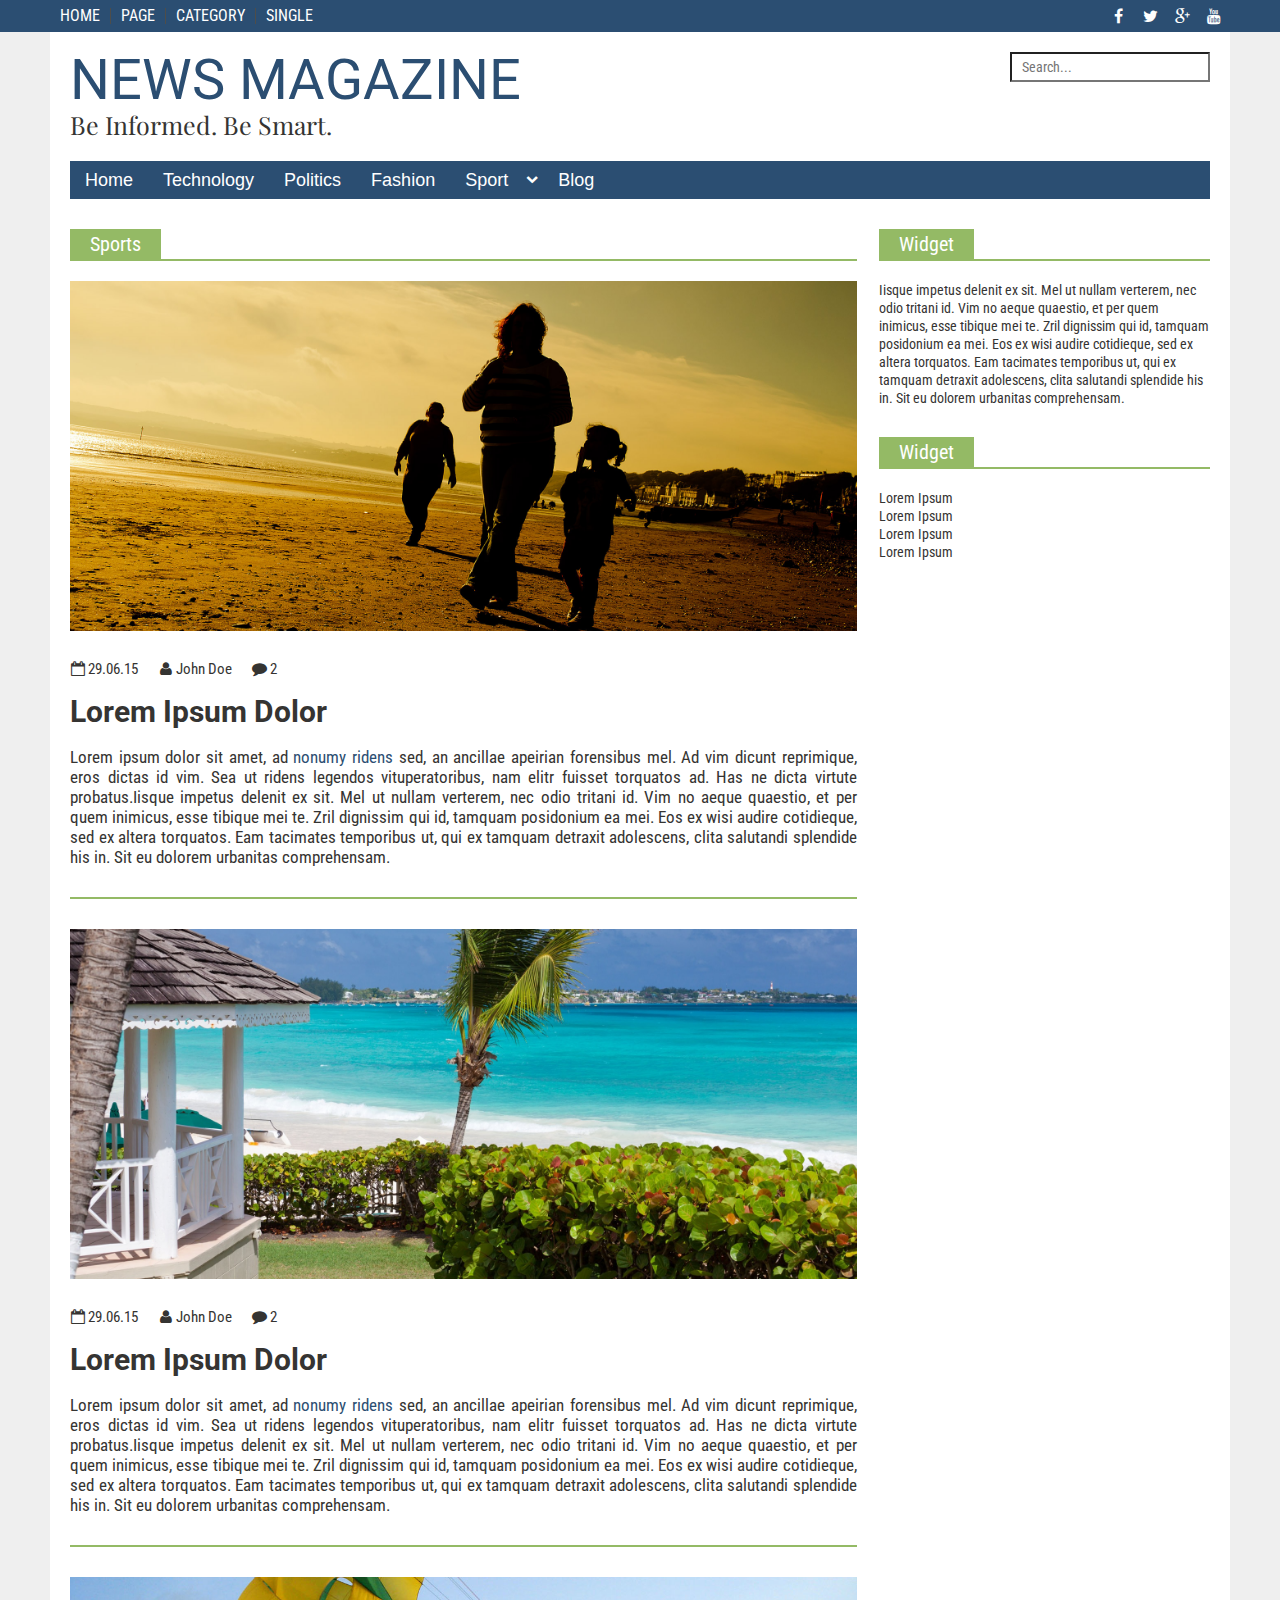
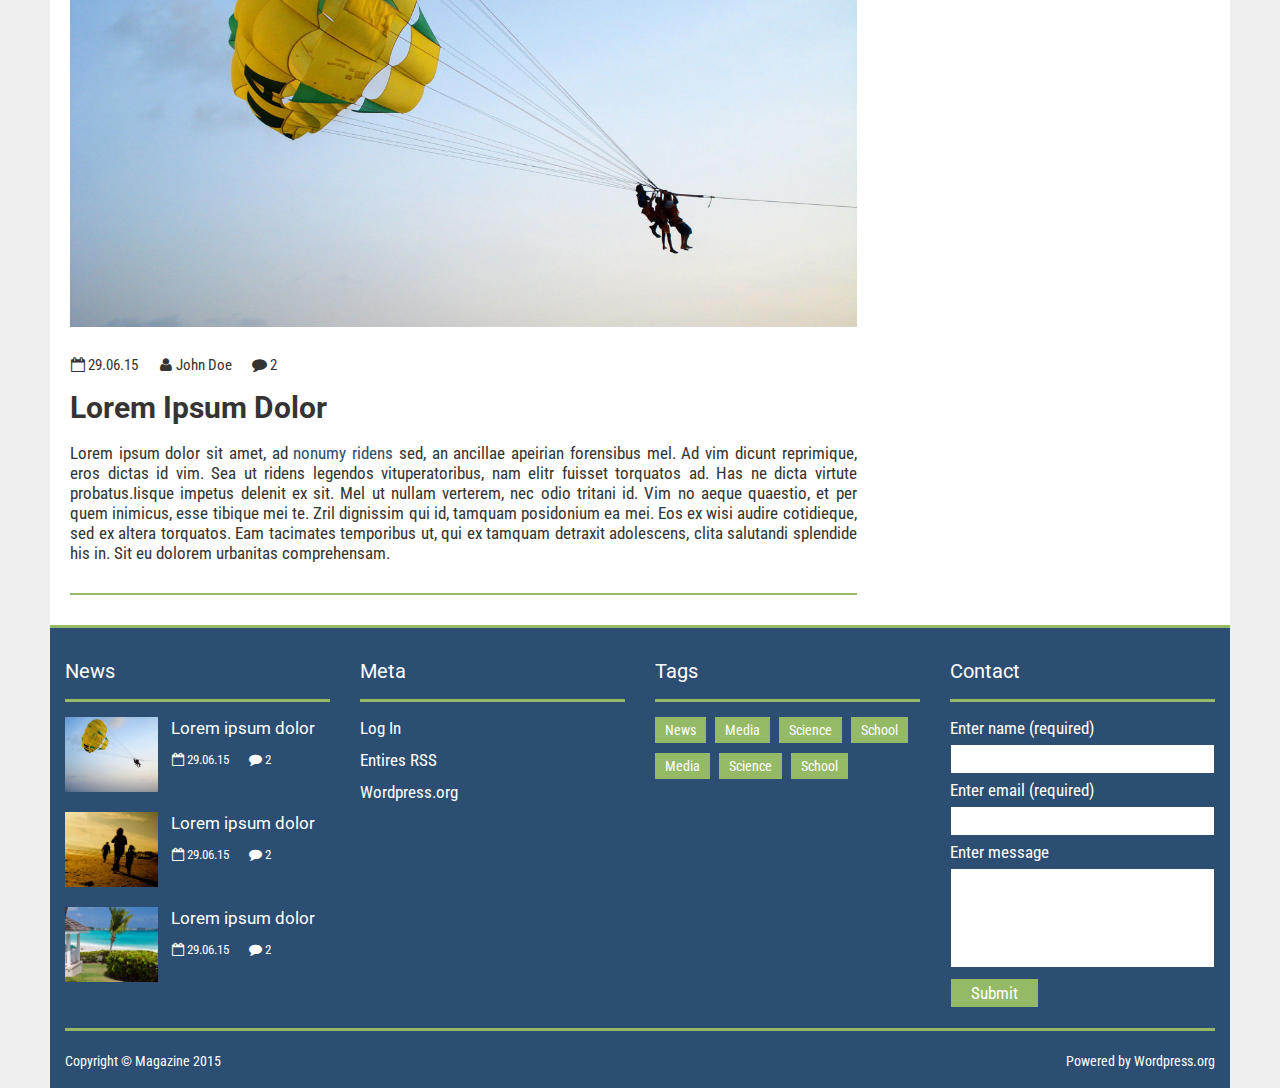
==== categories.html @ ace4668a "HTML Ready" ====
<!DOCTYPE html>
<html lang="en">
<head>
	<meta charset="UTF-8">
	<meta name="viewport" content="width=device-width, initial-scale=1.0, user-scalable=no">
	<link href='http://fonts.googleapis.com/css?family=Playfair+Display:400,700,400italic,700italic|Roboto+Condensed:700,400|Roboto:400,300,700,400italic,300italic,700italic' rel='stylesheet' type='text/css'>
	<link rel="stylesheet" href="style.css" />
	<script src="https://ajax.googleapis.com/ajax/libs/jquery/1.11.2/jquery.min.js"></script>
	<title>Magazine</title>
</head>
<body>
	<header>
		<div class="top_header">
			<div class="wrapper cf">
				<nav class="top_navigation">
					<ul>
						<li><a href="index.html" title="#">home</a></li>
						<li><a href="page.html" title="#">page</a></li>
						<li><a href="categories.html" title="#">category</a></li>
						<li><a href="single.html" title="#">single</a></li>
					</ul>
				</nav>
				<div class="top_social">
					<ul>
						<li><a href="#" title="#" target="_blank" class="fa fa-facebook"></a></li>
						<li><a href="#" title="#" target="_blank" class="fa fa-twitter"></a></li>
						<li><a href="#" title="#" target="_blank" class="fa fa-google-plus"></a></li>
						<li><a href="#" title="#" target="_blank" class="fa fa-youtube"></a></li>
					</ul>
				</div><!-- /.social_top -->
			</div><!-- /.wrapper -->
		</div><!-- /.top_header -->
		<div class="wrapper cf">
			<div class="main_header">
				<div class="holder">
					<a href="index.html" title="Home" class="logo">
						<!-- <img src="images/logo.png" alt="#" /> -->
						NEWS MAGAZINE <span>Be Informed. Be Smart.</span>
					</a>
					<form class="search">
						<input type="search" placeholder="Search..."/>
					</form>
				</div><!-- /.holder -->
				<nav class="main_navigation">
					<ul>
						<li><a href="index.html" title="#">Home</a></li>
						<li><a href="#" title="#">Technology</a></li>
						<li><a href="#" title="#">Politics</a></li>
						<li><a href="#" title="#">Fashion</a></li>
						<li class="child">
							<a href="#" title="#">Sport</a>
							<ul class="sub-menu">
								<li><a href="#">Soccer</a></li>
								<li><a href="#">Tennis</a></li>
								<li><a href="#">Golf</a></li>
								<li><a href="#">Formula 1</a></li>
							</ul>
						</li>
						<li><a href="#" title="#">Blog</a></li>
					</ul>
				</nav>
			</div><!-- /.header -->
		</div><!-- /.wrapper -->
	</header>
	<div class="wrapper cf">
		<main>

			<!-- main content -->
			<div class="container">

				<!-- left side content -->
				<div class="content">
				<div class="top_section">
							<span>Sports</span>
						</div><!-- /.top_section -->
					<div class="category_post">
						<div class="featured_image" style="background-image:url(images/img1.png)"></div><!-- /.featured_image -->
						<div class="meta">
							<ul class="cf">
								<li>
									<i class="fa fa-calendar-o"></i>
									<a href="#" title="#"><time>29.06.15</time></a>
								</li>
								<li>
									<i class="fa fa-user"></i>
									<a href="#" title="#">John Doe</a>
								</li>
								<li>
									<i class="fa fa-comment"></i>
									<a href="#" title="#">2</a>
								</li>
							</ul>
						</div><!-- /.meta -->
						<a href="#" title="#" class="title">Lorem Ipsum Dolor</a><!-- /.title -->
						<div class="text">
							<p>Lorem ipsum dolor sit amet, ad <a href="#" title="#">nonumy ridens</a> sed, an ancillae apeirian forensibus mel. Ad vim dicunt reprimique, eros dictas id vim. Sea ut ridens legendos vituperatoribus, nam elitr fuisset torquatos ad. Has ne dicta virtute probatus.Iisque impetus delenit ex sit. Mel ut nullam verterem, nec odio tritani id. Vim no aeque quaestio, et per quem inimicus, esse tibique mei te. Zril dignissim qui id, tamquam posidonium ea mei. Eos ex wisi audire cotidieque, sed ex altera torquatos. Eam tacimates temporibus ut, qui ex tamquam detraxit adolescens, clita salutandi splendide his in. Sit eu dolorem urbanitas comprehensam.</p>
						</div><!-- /.text -->
					</div><!-- /.category_post -->
					<div class="category_post">
						<div class="featured_image" style="background-image:url(images/img3.png)"></div><!-- /.featured_image -->
						<div class="meta">
							<ul class="cf">
								<li>
									<i class="fa fa-calendar-o"></i>
									<a href="#" title="#"><time>29.06.15</time></a>
								</li>
								<li>
									<i class="fa fa-user"></i>
									<a href="#" title="#">John Doe</a>
								</li>
								<li>
									<i class="fa fa-comment"></i>
									<a href="#" title="#">2</a>
								</li>
							</ul>
						</div><!-- /.meta -->
						<a href="#" title="#" class="title">Lorem Ipsum Dolor</a><!-- /.title -->
						<div class="text">
							<p>Lorem ipsum dolor sit amet, ad <a href="#" title="#">nonumy ridens</a> sed, an ancillae apeirian forensibus mel. Ad vim dicunt reprimique, eros dictas id vim. Sea ut ridens legendos vituperatoribus, nam elitr fuisset torquatos ad. Has ne dicta virtute probatus.Iisque impetus delenit ex sit. Mel ut nullam verterem, nec odio tritani id. Vim no aeque quaestio, et per quem inimicus, esse tibique mei te. Zril dignissim qui id, tamquam posidonium ea mei. Eos ex wisi audire cotidieque, sed ex altera torquatos. Eam tacimates temporibus ut, qui ex tamquam detraxit adolescens, clita salutandi splendide his in. Sit eu dolorem urbanitas comprehensam.</p>
						</div><!-- /.text -->
					</div><!-- /.category_post -->
					<div class="category_post">
						<div class="featured_image" style="background-image:url(images/img2.png)"></div><!-- /.featured_image -->
						<div class="meta">
							<ul class="cf">
								<li>
									<i class="fa fa-calendar-o"></i>
									<a href="#" title="#"><time>29.06.15</time></a>
								</li>
								<li>
									<i class="fa fa-user"></i>
									<a href="#" title="#">John Doe</a>
								</li>
								<li>
									<i class="fa fa-comment"></i>
									<a href="#" title="#">2</a>
								</li>
							</ul>
						</div><!-- /.meta -->
						<a href="#" title="#" class="title">Lorem Ipsum Dolor</a><!-- /.title -->
						<div class="text">
							<p>Lorem ipsum dolor sit amet, ad <a href="#" title="#">nonumy ridens</a> sed, an ancillae apeirian forensibus mel. Ad vim dicunt reprimique, eros dictas id vim. Sea ut ridens legendos vituperatoribus, nam elitr fuisset torquatos ad. Has ne dicta virtute probatus.Iisque impetus delenit ex sit. Mel ut nullam verterem, nec odio tritani id. Vim no aeque quaestio, et per quem inimicus, esse tibique mei te. Zril dignissim qui id, tamquam posidonium ea mei. Eos ex wisi audire cotidieque, sed ex altera torquatos. Eam tacimates temporibus ut, qui ex tamquam detraxit adolescens, clita salutandi splendide his in. Sit eu dolorem urbanitas comprehensam.</p>
						</div><!-- /.text -->
					</div><!-- /.category_post -->		
				</div><!-- /.content -->
				<!-- end left side content -->

				<!-- right sidebar -->
				<aside>
					<div class="widget">
						<div class="top_section">
							<span>Widget</span>
						</div><!-- /.top_section -->
						<p>Iisque impetus delenit ex sit. Mel ut nullam verterem, nec odio tritani id. Vim no aeque quaestio, et per quem inimicus, esse tibique mei te. Zril dignissim qui id, tamquam posidonium ea mei. Eos ex wisi audire cotidieque, sed ex altera torquatos. Eam tacimates temporibus ut, qui ex tamquam detraxit adolescens, clita salutandi splendide his in. Sit eu dolorem urbanitas comprehensam.</p>
					</div><!-- /.widget -->
					<div class="widget">
						<div class="top_section">
							<span>Widget</span>
						</div><!-- /.top_section -->
						<ul>
							<li><a href="#" title="#">Lorem Ipsum</a></li>
							<li><a href="#" title="#">Lorem Ipsum</a></li>
							<li><a href="#" title="#">Lorem Ipsum</a></li>
							<li><a href="#" title="#">Lorem Ipsum</a></li>
						</ul>
					</div><!-- /.widget -->
				</aside>
				<!-- end right sidebar -->
			</div><!-- /.container -->
			<!-- end main content -->
		</main>

		<footer>
			<div class="box">
				<h3 class="box_title">News</h3><!-- /.title -->
				<div class="content">
					<div class="footer_news">
						<div class="image" style="background-image:url(images/img2.png)"></div><!-- /.image -->
						<div class="infos">
							<a href="#" title="#" class="title">Lorem ipsum dolor</a>
							<div class="meta">
								<ul class="cf">
									<li>
										<i class="fa fa-calendar-o"></i>
										<a href="#" title="#"><time>29.06.15</time></a>
									</li>
									<li>
										<i class="fa fa-comment"></i>
										<a href="#" title="#">2</a>
									</li>
								</ul>
							</div><!-- /.meta -->
						</div><!-- /.infos -->
					</div><!-- /.footer_news -->
					<div class="footer_news">
						<div class="image" style="background-image:url(images/img1.png)"></div><!-- /.image -->
						<div class="infos">
							<a href="#" title="#" class="title">Lorem ipsum dolor</a>
							<div class="meta">
								<ul class="cf">
									<li>
										<i class="fa fa-calendar-o"></i>
										<a href="#" title="#"><time>29.06.15</time></a>
									</li>
									<li>
										<i class="fa fa-comment"></i>
										<a href="#" title="#">2</a>
									</li>
								</ul>
							</div><!-- /.meta -->
						</div><!-- /.infos -->
					</div><!-- /.footer_news -->
					<div class="footer_news">
						<div class="image" style="background-image:url(images/img3.png)"></div><!-- /.image -->
						<div class="infos">
							<a href="#" title="#" class="title">Lorem ipsum dolor</a>
							<div class="meta">
								<ul class="cf">
									<li>
										<i class="fa fa-calendar-o"></i>
										<a href="#" title="#"><time>29.06.15</time></a>
									</li>
									<li>
										<i class="fa fa-comment"></i>
										<a href="#" title="#">2</a>
									</li>
								</ul>
							</div><!-- /.meta -->
						</div><!-- /.infos -->
					</div><!-- /.footer_news -->
				</div><!-- /.content -->
			</div><!-- /.box -->
			<div class="box">
				<h3 class="box_title">Meta</h3><!-- /.box_title -->
				<div class="content">
					<ul class="cf">
						<li><a href="#" title="#">Log In</a></li>
						<li><a href="#" title="#">Entires RSS</a></li>
						<li><a href="#" title="#">Wordpress.org</a></li>
					</ul><!-- /.cf -->
				</div><!-- /.content -->
			</div><!-- /.box -->
			<div class="box">
				<h3 class="box_title">Tags</h3><!-- /.box_title -->
				<div class="content">
					<a href="#" title="#" class="tag">News</a>
					<a href="#" title="#" class="tag">Media</a>
					<a href="#" title="#" class="tag">Science</a>
					<a href="#" title="#" class="tag">School</a>
					<a href="#" title="#" class="tag">Media</a>
					<a href="#" title="#" class="tag">Science</a>
					<a href="#" title="#" class="tag">School</a>
				</div><!-- /.content -->
			</div><!-- /.box -->
			<div class="box">
				<h3 class="box_title">Contact</h3><!-- /.box_title -->
				<div class="content">
					<form class="contact_form">
						<label for="name">Enter name (required)</label>
						<input type="text" id="#name" required />
						<label for="mail">Enter email (required)</label>
						<input type="email" id="mail" required />
						<label for="message">Enter message</label>
						<textarea id="message"></textarea>
						<input type="submit" class="submit_button" value="Submit" />
					</form>
				</div><!-- /.content -->
			</div><!-- /.box -->
			<div class="copyright">
				<div class="container">
					<span class="left">Copyright &copy; Magazine 2015</span>
					<span class="right">Powered by <a href="#" title="#">Wordpress.org</a></span>
				</div><!-- /.container -->
			</div><!-- /.copyright -->
		</footer>
	</div><!-- /.wrapper -->
</body>
</html>
---- style.css ----
html, body, div, span, applet, object, iframe, h1, h2, h3, h4, h5, h6, p, blockquote, pre, a, abbr, acronym, address, big, cite, code, del, dfn, em, img, ins, kbd, q, s, samp, small, strike, strong, sub, sup, tt, var, b, u, i, center, dl, dt, dd, ol, ul, li, fieldset, form, label, legend, table, caption, tbody, tfoot, thead, tr, th, td, article, aside, canvas, details, embed, figure, figcaption, footer, header, hgroup, menu, nav, output, ruby, section, summary, time, mark, audio, video {
  border: 0;
  font-size: 100%;
  font: inherit;
  vertical-align: baseline;
  margin: 0;
  padding: 0;
}

article, aside, details, figcaption, figure, footer, header, hgroup, menu, nav, section {
  display: block;
}

body {
  line-height: 1;
}

ol, ul {
  list-style: none;
}

blockquote, q {
  quotes: none;
}

blockquote:before, blockquote:after, q:before, q:after {
  content: none;
}

table {
  border-collapse: collapse;
  border-spacing: 0;
}

a {
  text-decoration: none;
}

svg {
  max-width: 100%;
}

* {
  margin: 0;
  padding: 0;
}

input:focus {
  outline: none;
}

.borderbox, header .main_header, header .main_header .holder .search input, header .main_header .main_navigation li a, header .main_header .main_navigation .sub-menu li, main, .featured .overlay, .other_news, .comments_section .comm_form input, .comments_section .comm_form textarea, .comments_section .comments_list li, footer .box, footer .footer_news, footer .contact_form input, footer .contact_form textarea, footer .copyright, footer .copyright .container {
  box-sizing: border-box !important;
  -webkit-box-sizing: border-box !important;
  -moz-box-sizing: border-box !important;
}

.transition, a, header .top_social li, header .main_header .main_navigation li, .comments_section .comm_form .comm_submit, footer .contact_form .submit_button {
  -webkit-transition: all 0.3s;
  transition: all 0.3s;
}

.bgcover, .featured .featured_article, .featured .more_featured .small_featured_article, .feat_image, .category_post .featured_image, .other_news .image, footer .footer_news .image {
  -webkit-background-size: cover !important;
  -moz-background-size: cover !important;
  -ms-background-size: cover !important;
  -o-background-size: cover !important;
  background-size: cover !important;
}

.opacity, .categories li a:hover, .comments_section .comm_form .comm_submit:hover, footer a.tag:hover, footer .contact_form .submit_button:hover {
  opacity: 0.8;
}

@font-face {
  font-family: 'FontAwesome';
  src: url("fonts/fontawesome-webfont.eot");
  src: url("fonts/fontawesome-webfont.eot?#iefix") format("embedded-opentype"), url("fonts/fontawesome-webfont.woff2") format("woff2"), url("fonts/fontawesome-webfont.woff") format("woff"), url("fonts/fontawesome-webfont.ttf") format("truetype"), url("fonts/fontawesome-webfont.svg#fontawesomeregular") format("svg");
  font-weight: normal;
  font-style: normal;
}

[class^="fa-"]:before, [class*=" fa-"]:before {
  font-family: "FontAwesome";
  speak: none;
  display: inline-block;
  text-decoration: inherit;
  width: 1em;
  text-align: center;
  font-variant: normal;
  text-transform: none;
  line-height: 1em;
}

.fa-facebook:before {
  content: "\f09a";
}

.fa-twitter:before {
  content: "\f099";
}

.fa-youtube:before {
  content: "\f167";
}

.fa-google-plus:before {
  content: "\f0d5";
}

.fa-chevron-down:before {
  content: "\f078";
}

.fa-calendar-o:before {
  content: "\f133";
}

.fa-user:before {
  content: "\f007";
}

.fa-comment:before {
  content: "\f075";
}

.fa-reply:before {
  content: "\f112";
}

.cf:before,
.cf:after {
  content: " ";
  /* 1 */
  display: table;
  /* 2 */
}

.cf:after {
  clear: both;
}

.cf {
  *zoom: 1;
}

::selection {
  color: #fff;
  background: #2790b0;
  /* WebKit/Blink Browsers */
}

::-moz-selection {
  color: #fff;
  background: #2790b0;
  /* Gecko Browsers */
}

body, html {
  width: 100%;
  height: 100%;
  display: block;
}

body {
  color: #353432;
  background: #efefef;
}

a {
  color: #353432;
}
a:hover {
  color: #2790b0;
}

.wrapper {
  width: 1180px;
  margin: 0 auto;
}

header {
  width: 100%;
  color: #fff;
}
header a {
  color: #fff;
}
header .top_header {
  width: 100%;
  height: 32px;
  font-family: 'Roboto Condensed', sans-serif;
  font-size: 16px;
  text-transform: uppercase;
  background: #2b4e72;
}
header .top_header ul {
  float: left;
  padding-top: 8px;
}
header .top_navigation {
  float: left;
}
header .top_navigation li {
  float: left;
  padding: 0 10px;
  border-right: 1px solid #4e4d4a;
}
header .top_navigation li:last-child {
  border: none;
}
header .top_social {
  float: right;
}
header .top_social li {
  float: left;
  height: 100%;
  padding: 0 8px;
}
header .main_header {
  width: 100%;
  float: left;
  padding: 0 20px;
  background: #fff;
}
header .main_header .holder {
  width: 100%;
  padding: 20px 0;
  float: left;
}
header .main_header .holder .logo {
  float: left;
  font-family: "Roboto", sans-serif;
  font-size: 56px;
  color: #2b4e72;
}
header .main_header .holder .logo span {
  font-family: "Playfair Display", sans-serif;
  font-size: 25px;
  line-height: 33px;
  color: #353432;
  display: block;
}
header .main_header .holder .logo img {
  max-height: 100px;
  display: block;
}
header .main_header .holder .search {
  float: right;
  width: 200px;
}
header .main_header .holder .search input {
  width: 100%;
  height: 30px;
  padding: 0 10px;
  font-family: 'Roboto Condensed', sans-serif;
  font-size: 14px;
  -webkit-appearance: none;
  border-radius: 0;
}
header .main_header .holder .search input:focus {
  border: 1px solid #2b4e72;
}
header .main_header .main_navigation {
  width: 100%;
  float: left;
  background: #2b4e72;
}
header .main_header .main_navigation ul {
  float: left;
}
header .main_header .main_navigation li {
  float: left;
  font-family: 'Robotoo Condensed', sans-serif;
  font-size: 18px;
  position: relative;
}
header .main_header .main_navigation li a {
  padding: 10px 15px;
  display: block;
}
header .main_header .main_navigation li a:hover {
  color: inherit;
}
header .main_header .main_navigation li:first-child {
  margin-left: 0;
}
header .main_header .main_navigation li:hover {
  background: #2790b0;
}
header .main_header .main_navigation li.child {
  padding-right: 20px;
}
header .main_header .main_navigation li.child:after {
  content: '\f078';
  font-family: "FontAwesome";
  font-size: 12px;
  position: absolute;
  top: 12px;
  right: 5px;
}
header .main_header .main_navigation li.child:hover .sub-menu {
  display: block;
}
header .main_header .main_navigation .sub-menu {
  position: absolute;
  width: 250px;
  top: 38px;
  left: 0;
  background: #2b4e72;
  display: none;
  z-index: 2;
}
header .main_header .main_navigation .sub-menu li {
  width: 100%;
  float: left;
}
header .main_header .main_navigation .sub-menu li a {
  width: 100%;
}

main {
  width: 100%;
  padding: 30px 20px;
  float: left;
  background: #fff;
}

.container {
  width: 100%;
  float: left;
}

.content {
  width: 69%;
  float: left;
}

.col1 {
  width: 49%;
  float: left;
  margin-left: 2%;
}
.col1:nth-child(2n+1) {
  margin-left: 0;
}

.col2 {
  width: 100%;
  float: left;
}

section {
  margin-bottom: 30px;
  width: 100%;
  float: left;
}
section:nth-child(2n) .top_section {
  border-color: #2b4e72;
}
section:nth-child(2n) .top_section span {
  background: #2b4e72;
}
section:nth-child(2n) .categories li a {
  background: #2b4e72;
}

.top_section {
  width: 100%;
  height: 30px;
  margin-bottom: 20px;
  border-bottom: 2px solid #94ba65;
}
.top_section span {
  font-family: 'Roboto Condensed', sans-serif;
  font-size: 20px;
  line-height: 30px;
  padding: 0 20px;
  color: #fff;
  background: #94ba65;
  height: 100%;
  display: inline-block;
}

.featured {
  width: 100%;
  float: left;
}
.featured .featured_article {
  width: 60%;
  height: 400px;
  float: left;
  background-position: center;
  position: relative;
}
.featured .more_featured {
  width: 40%;
  float: right;
}
.featured .more_featured .small_featured_article {
  width: 48%;
  height: 195px;
  margin-left: 2%;
  margin-top: 10px;
  float: left;
  position: relative;
  background-position: center;
}
.featured .more_featured .small_featured_article:nth-child(1), .featured .more_featured .small_featured_article:nth-child(2) {
  margin-top: 0;
}
.featured .overlay {
  width: 100%;
  position: absolute;
  bottom: 0;
  left: 0;
  padding: 20px 15px;
  background: rgba(0, 0, 0, 0.4);
}
.featured .overlay .title {
  font-family: 'Roboto', sans-serif;
  font-size: 24px;
  font-weight: 700;
  line-height: 30px;
  color: #fff;
  margin-bottom: 15px;
  display: inline-block;
}
.featured .overlay .title:hover {
  color: #2790b0;
}
.featured .small_featured_article .overlay {
  padding: 10px;
}
.featured .small_featured_article .overlay .title {
  font-size: 16px;
  font-weight: 400;
  line-height: 20px;
  margin-bottom: 10px;
}
.featured .small_featured_article .overlay .meta {
  font-size: 13px;
}
.featured .small_featured_article .overlay .meta li {
  margin-left: 10px;
}
.featured .small_featured_article .overlay .meta li:first-child {
  margin-left: 0;
}
.featured .small_featured_article .overlay .meta a {
  font-size: 13px;
}

.feat_image {
  width: 100%;
  height: 200px;
  float: left;
  background-position: center;
}

.article,
.more_articles {
  width: 100%;
  float: left;
}

.single_post {
  width: 100%;
  float: left;
}
.single_post .featured_image {
  width: 100%;
  float: left;
  text-align: center;
  margin-bottom: 30px;
}
.single_post .featured_image img {
  max-width: 100%;
}
.single_post .meta {
  margin-bottom: 15px;
}
.single_post .meta li {
  color: #353432;
}
.single_post .meta li a {
  color: #353432;
}
.single_post .meta li a:hover {
  color: #2790b0;
}
.single_post .title {
  width: 100%;
  float: left;
  font-family: "Roboto", sans-serif;
  font-size: 30px;
  font-weight: 700;
  line-height: 40px;
  margin-bottom: 15px;
}
.single_post .text {
  width: 100%;
  float: left;
  font-family: "Roboto Condensed", sans-serif;
  font-size: 17px;
  line-height: 20px;
  text-align: justify;
}
.single_post .text p {
  margin-bottom: 15px;
}
.single_post .text p:last-child {
  margin-bottom: 0;
}
.single_post .text a {
  color: #2b4e72;
}
.single_post .text a:hover {
  color: #2790b0;
}

.category_post {
  width: 100%;
  float: left;
  padding-bottom: 30px;
  margin-bottom: 30px;
  border-bottom: 2px solid #94ba65;
}
.category_post:last-child {
  margin-bottom: 0;
}
.category_post .featured_image {
  width: 100%;
  height: 350px;
  float: left;
  text-align: center;
  margin-bottom: 30px;
  background-position: center;
}
.category_post .featured_image img {
  max-width: 100%;
}
.category_post .meta {
  margin-bottom: 15px;
}
.category_post .meta li {
  color: #353432;
}
.category_post .meta li a {
  color: #353432;
}
.category_post .meta li a:hover {
  color: #2790b0;
}
.category_post .title {
  width: 100%;
  float: left;
  font-family: "Roboto", sans-serif;
  font-size: 30px;
  font-weight: 700;
  line-height: 40px;
  margin-bottom: 15px;
}
.category_post .title:hover {
  color: #2790b0;
}
.category_post .text {
  width: 100%;
  float: left;
  font-family: "Roboto Condensed", sans-serif;
  font-size: 17px;
  line-height: 20px;
  text-align: justify;
}
.category_post .text p {
  margin-bottom: 15px;
}
.category_post .text p:last-child {
  margin-bottom: 0;
}
.category_post .text a {
  color: #2b4e72;
}
.category_post .text a:hover {
  color: #2790b0;
}

.other_news {
  width: 100%;
  float: left;
  padding-bottom: 10px;
  margin-bottom: 10px;
  border-bottom: 1px solid #ccc;
}
.other_news:last-child {
  margin-bottom: 0;
}
.other_news .image {
  width: 35%;
  height: 100px;
  float: left;
  background-position: center;
}
.other_news .infos {
  width: 60%;
  float: right;
}
.other_news .infos .title {
  font-family: "Roboto", sans-serif;
  font-size: 20px;
  line-height: 26px;
  margin-bottom: 10px;
  display: inline-block;
}
.other_news .infos .meta {
  color: #353432;
  font-size: 13px;
}
.other_news .infos .meta a {
  color: #353432;
  font-size: 13px;
}
.other_news .infos .meta a:hover {
  color: #2790b0;
}

.meta {
  width: 100%;
  float: left;
  font-family: 'Roboto Condensed', sans-serif;
  font-size: 15px;
  color: #fff;
}
.meta li {
  float: left;
  margin-left: 20px;
}
.meta li:first-child {
  margin-left: 0;
}
.meta a {
  font-family: 'Roboto Condensed', sans-serif;
  font-size: 15px;
  color: #fff;
}
.meta a:hover {
  color: #2790b0;
}

.categories {
  width: 100%;
  float: left;
  margin-top: 15px;
}
.categories li {
  float: left;
  margin-left: 15px;
}
.categories li:first-child {
  margin-left: 0;
}
.categories li a {
  font-family: "Roboto Condensed", sans-serif;
  font-size: 14px;
  color: #fff;
  padding: 5px 12px;
  background: #94ba65;
  display: inline-block;
}

.breadcrumbs {
  width: 100%;
  height: 30px;
  float: left;
  margin-bottom: 20px;
  border-bottom: 2px solid #94ba65;
}
.breadcrumbs ul {
  background: #94ba65;
  float: left;
  height: 100%;
}
.breadcrumbs li {
  float: left;
  font-family: 'Roboto Condensed', sans-serif;
  font-size: 20px;
  line-height: 30px;
  color: #fff;
  display: inline-block;
}
.breadcrumbs li a {
  color: #fff;
}
.breadcrumbs li:first-child {
  padding-left: 15px;
}
.breadcrumbs li:last-child {
  padding-right: 15px;
}
.breadcrumbs li:after {
  content: '>';
  display: inline-block;
  padding: 0 15px;
}
.breadcrumbs li:last-child:after {
  display: none;
}

.entry {
  width: 100%;
  float: left;
  padding: 20px 0;
  margin-bottom: 10px;
  border-bottom: 1px solid #ccc;
}
.entry .title {
  font-family: "Roboto", sans-serif;
  font-size: 30px;
  line-height: 36px;
  margin-bottom: 10px;
  display: inline-block;
}
.entry .title:hover {
  color: #2790b0;
}
.entry .meta {
  color: #4e4d4a;
  margin-bottom: 10px;
}
.entry .meta a {
  color: #4e4d4a;
}
.entry .meta a:hover {
  color: #2790b0;
}
.entry .text {
  width: 100%;
  float: left;
  font-family: "Roboto Condensed", sans-serif;
  font-size: 17px;
  line-height: 20px;
  text-align: justify;
}

.comments_section {
  width: 100%;
  float: left;
  margin-top: 30px;
}
.comments_section .comments_title {
  font-family: "Roboto", sans-serif;
  font-size: 20px;
  line-height: 26px;
  margin-bottom: 10px;
  display: inline-block;
  width: 100%;
  padding: 15px 0;
  margin: 15px 0;
  border-bottom: 3px solid #94ba65;
}
.comments_section #respond {
  width: 60%;
  float: left;
}
.comments_section .comm_form {
  width: 100%;
  float: left;
  font-family: "Roboto Condensed", sans-serif;
  font-size: 17px;
  line-height: 22px;
  color: #353432;
}
.comments_section .comm_form label, .comments_section .comm_form input {
  width: 70%;
  float: left;
}
.comments_section .comm_form label {
  margin: 5px 0;
  cursor: pointer;
}
.comments_section .comm_form label:first-child {
  margin-top: 0;
}
.comments_section .comm_form input {
  height: 30px;
  padding: 0 10px;
  font-family: 'Roboto Condensed', sans-serif;
  font-size: 14px;
  border: 1px solid #ccc;
  -webkit-appearance: none;
  border-radius: 0;
}
.comments_section .comm_form input:focus {
  border: 1px solid #2790b0;
}
.comments_section .comm_form textarea {
  width: 100%;
  height: 100px;
  resize: none;
  padding: 10px;
  font-family: 'Roboto Condensed', sans-serif;
  font-size: 14px;
  border: 1px solid #ccc;
  outline: none;
  -webkit-appearance: none;
  border-radius: 0;
}
.comments_section .comm_form textarea:focus {
  border: 1px solid #2790b0;
}
.comments_section .comm_form .comm_submit {
  width: auto;
  margin-top: 10px;
  padding: 0 20px;
  background: #2790b0;
  font-family: 'Roboto Condensed', sans-serif;
  font-size: 17px;
  color: #fff;
  cursor: pointer;
  border: none;
}
.comments_section .comments_list {
  width: 100%;
  float: left;
  margin-top: 30px;
}
.comments_section .comments_list ul, .comments_section .comments_list li {
  width: 100%;
  float: left;
}
.comments_section .comments_list ul.reply_comm {
  width: 77%;
  float: right;
}
.comments_section .comments_list ul.reply_comm li:last-child {
  border: none;
}
.comments_section .comments_list li {
  padding: 15px 0;
  border-bottom: 1px solid #ccc;
}
.comments_section .comments_list .avatar {
  width: 24%;
  float: left;
  text-align: center;
}
.comments_section .comments_list .avatar img {
  max-width: 60%;
  border-radius: 50%;
}
.comments_section .comments_list .comment {
  width: 74%;
  float: right;
  font-family: "Roboto Condensed", sans-serif;
  font-size: 16px;
  line-height: 20px;
  text-align: justify;
  color: #353432;
}
.comments_section .comments_list .comment span, .comments_section .comments_list .comment time, .comments_section .comments_list .comment a {
  display: block;
  font-family: "Roboto", sans-serif;
  font-size: 17px;
  font-weight: 700;
  line-height: 20px;
  color: #353432;
}
.comments_section .comments_list .comment p {
  margin-top: 15px;
}
.comments_section .comments_list .comment a {
  display: inline-block;
}
.comments_section .comments_list .comment a:hover {
  color: #2790b0;
}
.comments_section .comments_list .comment .fa-reply {
  font-size: 13px;
  margin-top: 10px;
}
.comments_section .comments_list .comment .fa-reply:before {
  margin-right: 5px;
}

aside {
  width: 29%;
  float: right;
}

.sidebar_news,
.news {
  width: 100%;
  float: left;
}

.sidebar_news {
  margin-bottom: 30px;
}
.sidebar_news:last-child {
  margin-bottom: 0;
}
.sidebar_news:nth-child(2n) .top_section {
  border-color: #2b4e72;
}
.sidebar_news:nth-child(2n) .top_section span {
  background: #2b4e72;
}
.sidebar_news:nth-child(2n) .categories li a {
  background: #2b4e72;
}
.sidebar_news .entry .title {
  font-size: 20px;
  line-height: 26px;
}
.sidebar_news .entry .text {
  font-size: 14px;
  line-height: 18px;
}
.sidebar_news .other_news .infos .title {
  font-size: 17px;
  line-height: 22px;
}

.widget {
  width: 100%;
  float: left;
  margin-bottom: 30px;
  font-family: "Roboto Condensed", sans-serif;
  font-size: 14px;
  line-height: 18px;
  color: #353432;
}
.widget a {
  color: #353432;
}
.widget a:hover {
  color: #2790b0;
}

footer {
  width: 100%;
  float: left;
  border-top: 3px solid #94ba65;
  background: #2b4e72;
  color: #fff;
}
footer .content {
  width: 100%;
}
footer .box_title {
  font-family: "Roboto", sans-serif;
  font-size: 20px;
  line-height: 26px;
  margin-bottom: 10px;
  display: inline-block;
  width: 100%;
  padding: 15px 0;
  margin: 15px 0;
  border-bottom: 3px solid #94ba65;
}
footer .box {
  width: 25%;
  padding: 0 15px;
  float: left;
  font-family: "Roboto Condensed", sans-serif;
  font-size: 17px;
  line-height: 22px;
  margin-bottom: 20px;
  display: inline-block;
  color: #fff;
}
footer .box a {
  font-family: "Roboto Condensed", sans-serif;
  font-size: 17px;
  line-height: 22px;
  margin-bottom: 10px;
  display: inline-block;
  color: #fff;
}
footer .box a:hover {
  color: #2790b0;
}
footer .footer_news {
  width: 100%;
  float: left;
  padding-bottom: 10px;
  margin-bottom: 10px;
}
footer .footer_news:last-child {
  margin-bottom: 0;
}
footer .footer_news .image {
  width: 35%;
  height: 75px;
  float: left;
  background-position: center;
}
footer .footer_news .infos {
  width: 60%;
  float: right;
}
footer .footer_news .infos .title {
  font-family: "Roboto", sans-serif;
  font-size: 17px;
  line-height: 22px;
  margin-bottom: 10px;
  display: inline-block;
  color: #fff;
}
footer .footer_news .infos .title:hover {
  color: #2790b0;
}
footer .footer_news .infos .meta {
  color: #fff;
  font-size: 13px;
}
footer .footer_news .infos .meta a {
  color: #fff;
  font-size: 13px;
}
footer .footer_news .infos .meta a:hover {
  color: #2790b0;
}
footer a.tag {
  font-size: 14px;
  color: #fff;
  padding: 2px 10px;
  margin: 0 5px 10px 0;
  background: #94ba65;
  display: inline-block;
}
footer a.tag:hover {
  color: #fff;
}
footer .contact_form {
  width: 100%;
  float: left;
}
footer .contact_form label, footer .contact_form input, footer .contact_form textarea {
  width: 100%;
  float: left;
  border: none;
  -webkit-appearance: none;
  border-radius: 0;
}
footer .contact_form label {
  margin: 5px 0;
  cursor: pointer;
}
footer .contact_form label:first-child {
  margin-top: 0;
}
footer .contact_form input {
  height: 30px;
  padding: 0 10px;
  font-family: 'Roboto Condensed', sans-serif;
  font-size: 14px;
  border: 1px solid #2b4e72;
}
footer .contact_form input:focus {
  border: 1px solid #2790b0;
}
footer .contact_form textarea {
  height: 100px;
  resize: none;
  padding: 10px;
  font-family: 'Roboto Condensed', sans-serif;
  font-size: 14px;
  outline: none;
  border: 1px solid #2b4e72;
}
footer .contact_form textarea:focus {
  border: 1px solid #2790b0;
}
footer .contact_form .submit_button {
  width: auto;
  margin-top: 10px;
  padding: 0 20px;
  background: #94ba65;
  font-family: 'Roboto Condensed', sans-serif;
  font-size: 17px;
  color: #fff;
  cursor: pointer;
}
footer .contact_form .submit_button:focus {
  border: none;
}
footer .copyright {
  width: 100%;
  height: 60px;
  float: left;
  padding: 0 15px;
  font-family: "Roboto Condensed", sans-serif;
  font-size: 14px;
  line-height: 20px;
}
footer .copyright .container {
  width: 100%;
  height: 100%;
  float: left;
  padding: 20px 0;
  border-top: 3px solid #94ba65;
}
footer .copyright a {
  color: #fff;
}
footer .copyright a:hover {
  color: #2790b0;
}
footer .copyright .left {
  float: left;
}
footer .copyright .right {
  float: right;
}
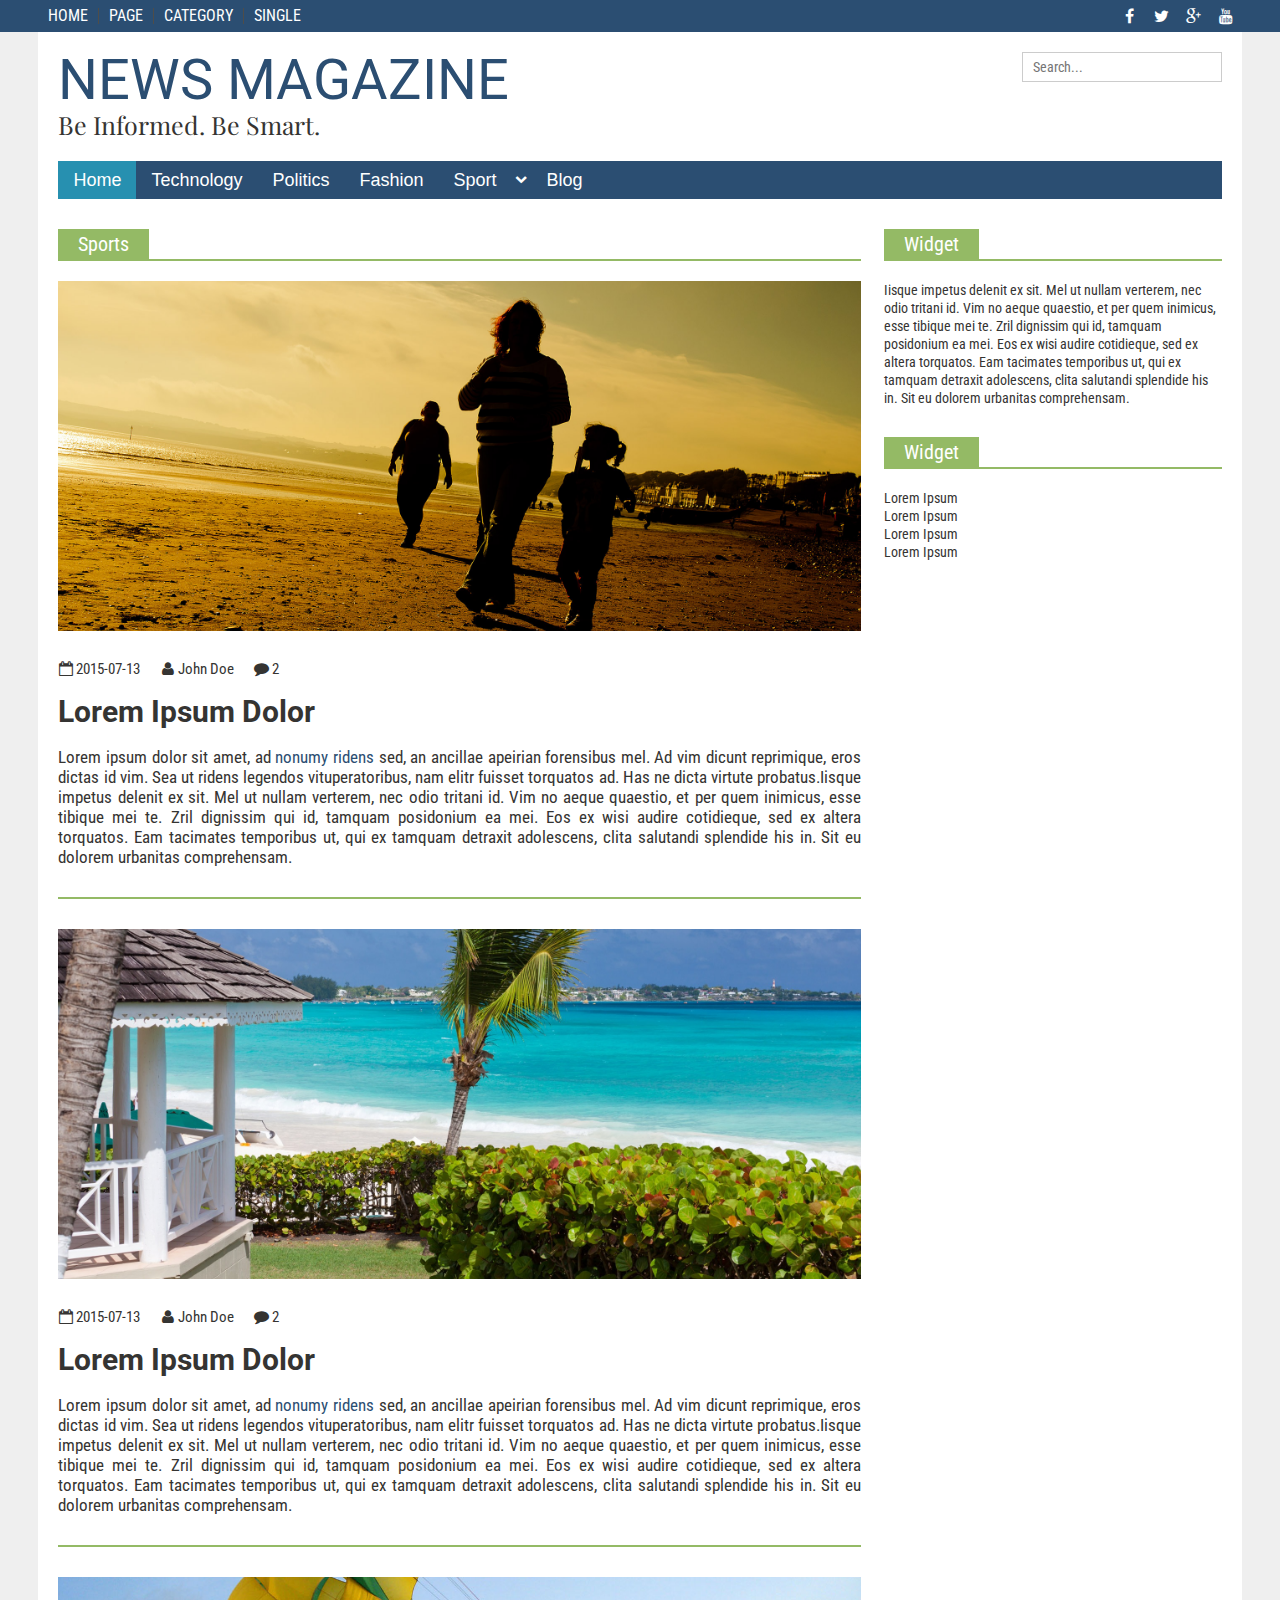
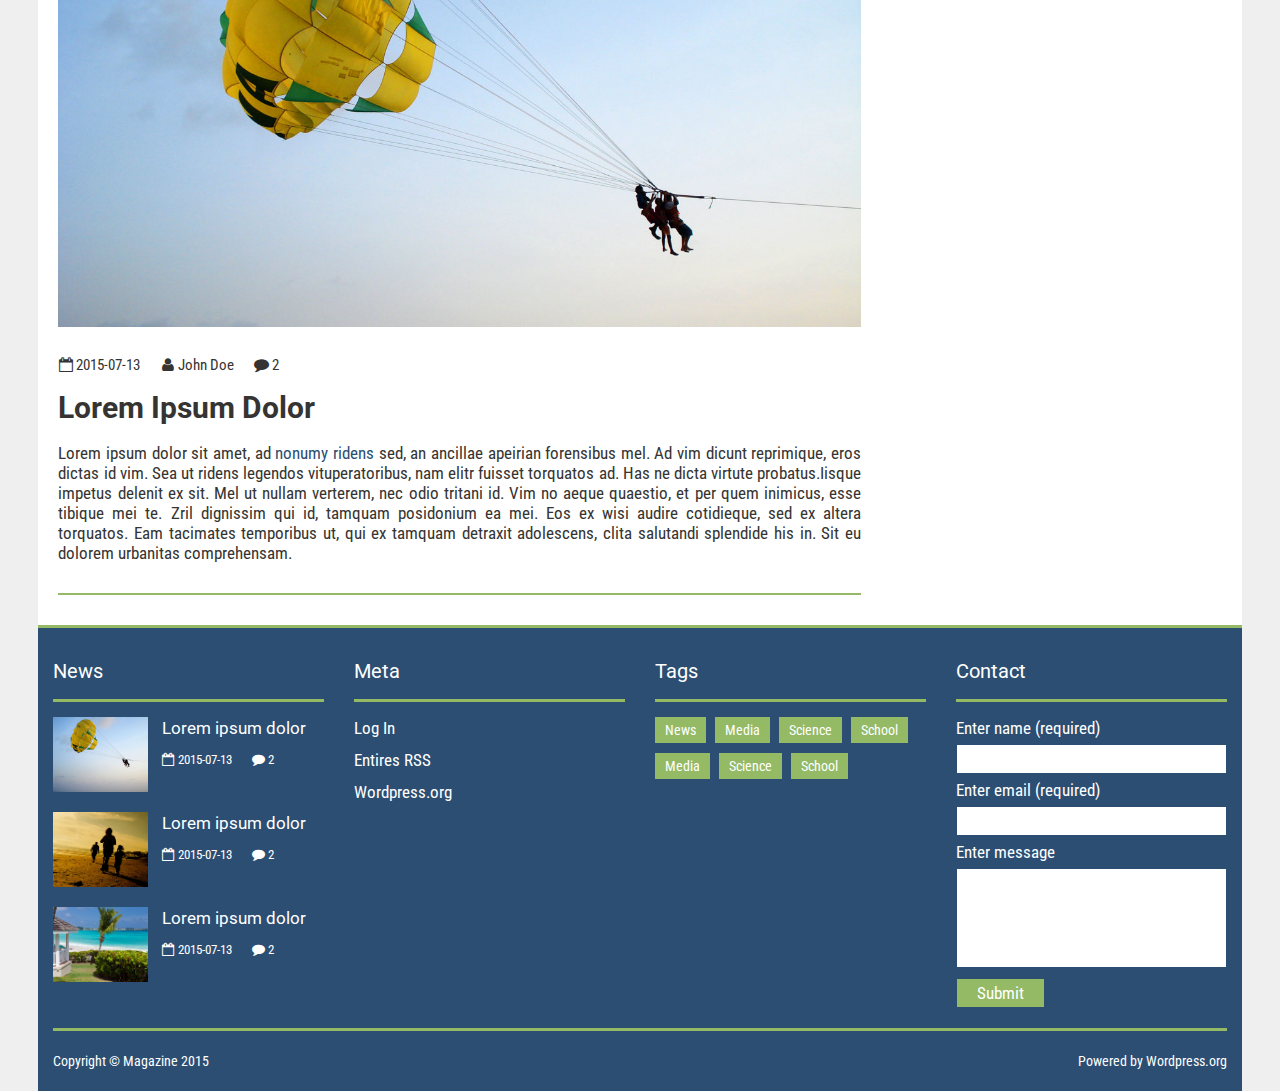
==== commit 865d7c83: "Responsive" ====
--- a/categories.html
+++ b/categories.html
@@ -3,7 +3,7 @@
 <head>
 	<meta charset="UTF-8">
 	<meta name="viewport" content="width=device-width, initial-scale=1.0, user-scalable=no">
-	<link href='http://fonts.googleapis.com/css?family=Playfair+Display:400,700,400italic,700italic|Roboto+Condensed:700,400|Roboto:400,300,700,400italic,300italic,700italic' rel='stylesheet' type='text/css'>
+	<link href='http://fonts.googleapis.com/css?family=Playfair+Display:400,700,400italic,700italic|Roboto+Condensed:700,400|Roboto:400,300,700,400italic,300italic,700italic' rel='stylesheet' type='text/css' />
 	<link rel="stylesheet" href="style.css" />
 	<script src="https://ajax.googleapis.com/ajax/libs/jquery/1.11.2/jquery.min.js"></script>
 	<title>Magazine</title>
@@ -43,7 +43,7 @@
 				</div><!-- /.holder -->
 				<nav class="main_navigation">
 					<ul>
-						<li><a href="index.html" title="#">Home</a></li>
+						<li class="active"><a href="index.html" title="#">Home</a></li>
 						<li><a href="#" title="#">Technology</a></li>
 						<li><a href="#" title="#">Politics</a></li>
 						<li><a href="#" title="#">Fashion</a></li>
@@ -79,7 +79,7 @@
 							<ul class="cf">
 								<li>
 									<i class="fa fa-calendar-o"></i>
-									<a href="#" title="#"><time>29.06.15</time></a>
+									<a href="#" title="#"><time>2015-07-13</time></a>
 								</li>
 								<li>
 									<i class="fa fa-user"></i>
@@ -102,7 +102,7 @@
 							<ul class="cf">
 								<li>
 									<i class="fa fa-calendar-o"></i>
-									<a href="#" title="#"><time>29.06.15</time></a>
+									<a href="#" title="#"><time>2015-07-13</time></a>
 								</li>
 								<li>
 									<i class="fa fa-user"></i>
@@ -125,7 +125,7 @@
 							<ul class="cf">
 								<li>
 									<i class="fa fa-calendar-o"></i>
-									<a href="#" title="#"><time>29.06.15</time></a>
+									<a href="#" title="#"><time>2015-07-13</time></a>
 								</li>
 								<li>
 									<i class="fa fa-user"></i>
@@ -182,7 +182,7 @@
 								<ul class="cf">
 									<li>
 										<i class="fa fa-calendar-o"></i>
-										<a href="#" title="#"><time>29.06.15</time></a>
+										<a href="#" title="#"><time>2015-07-13</time></a>
 									</li>
 									<li>
 										<i class="fa fa-comment"></i>
@@ -200,7 +200,7 @@
 								<ul class="cf">
 									<li>
 										<i class="fa fa-calendar-o"></i>
-										<a href="#" title="#"><time>29.06.15</time></a>
+										<a href="#" title="#"><time>2015-07-13</time></a>
 									</li>
 									<li>
 										<i class="fa fa-comment"></i>
@@ -218,7 +218,7 @@
 								<ul class="cf">
 									<li>
 										<i class="fa fa-calendar-o"></i>
-										<a href="#" title="#"><time>29.06.15</time></a>
+										<a href="#" title="#"><time>2015-07-13</time></a>
 									</li>
 									<li>
 										<i class="fa fa-comment"></i>
@@ -257,7 +257,7 @@
 				<div class="content">
 					<form class="contact_form">
 						<label for="name">Enter name (required)</label>
-						<input type="text" id="#name" required />
+						<input type="text" id="name" required />
 						<label for="mail">Enter email (required)</label>
 						<input type="email" id="mail" required />
 						<label for="message">Enter message</label>
--- a/style.css
+++ b/style.css
@@ -49,13 +49,13 @@
   outline: none;
 }
 
-.borderbox, header .main_header, header .main_header .holder .search input, header .main_header .main_navigation li a, header .main_header .main_navigation .sub-menu li, main, .featured .overlay, .other_news, .comments_section .comm_form input, .comments_section .comm_form textarea, .comments_section .comments_list li, footer .box, footer .footer_news, footer .contact_form input, footer .contact_form textarea, footer .copyright, footer .copyright .container {
+.borderbox, header .main_header, header .main_header .holder .search input, header .main_header .main_navigation li a, header .main_header .main_navigation .sub-menu li, header .main_header .responsive_navigation, header .main_header .responsive_navigation .search input, header .main_header .responsive_navigation li a, header .main_header .responsive_navigation .sub-menu li, main, .featured .overlay, .other_news, .breadcrumbs ul, .comments_section .comm_form input, .comments_section .comm_form textarea, .comments_section .comments_list li, footer .box, footer .footer_news, footer .contact_form input, footer .contact_form textarea, footer .copyright, footer .copyright .container {
   box-sizing: border-box !important;
   -webkit-box-sizing: border-box !important;
   -moz-box-sizing: border-box !important;
 }
 
-.transition, a, header .top_social li, header .main_header .main_navigation li, .comments_section .comm_form .comm_submit, footer .contact_form .submit_button {
+.transition, a, header .top_social li, header .main_header .main_navigation li, header .main_header .responsive_navigation .open_menu, header .main_header .responsive_navigation li, .comments_section .comm_form .comm_submit, footer .contact_form .submit_button {
   -webkit-transition: all 0.3s;
   transition: all 0.3s;
 }
@@ -68,7 +68,7 @@
   background-size: cover !important;
 }
 
-.opacity, .categories li a:hover, .comments_section .comm_form .comm_submit:hover, footer a.tag:hover, footer .contact_form .submit_button:hover {
+.opacity, header .main_header .responsive_navigation .open_menu:hover, .categories li a:hover, .comments_section .comm_form .comm_submit:hover, footer a.tag:hover, footer .contact_form .submit_button:hover {
   opacity: 0.8;
 }
 
@@ -128,6 +128,10 @@
   content: "\f112";
 }
 
+.fa-bars:before {
+  content: "\f0c9";
+}
+
 .cf:before,
 .cf:after {
   content: " ";
@@ -188,7 +192,7 @@
 }
 header .top_header {
   width: 100%;
-  height: 32px;
+  min-height: 32px;
   font-family: 'Roboto Condensed', sans-serif;
   font-size: 16px;
   text-transform: uppercase;
@@ -229,6 +233,7 @@
   float: left;
 }
 header .main_header .holder .logo {
+  max-width: 70%;
   float: left;
   font-family: "Roboto", sans-serif;
   font-size: 56px;
@@ -243,6 +248,7 @@
 }
 header .main_header .holder .logo img {
   max-height: 100px;
+  max-width: 100%;
   display: block;
 }
 header .main_header .holder .search {
@@ -255,11 +261,15 @@
   padding: 0 10px;
   font-family: 'Roboto Condensed', sans-serif;
   font-size: 14px;
+  border: 1px solid #ccc;
   -webkit-appearance: none;
   border-radius: 0;
 }
 header .main_header .holder .search input:focus {
   border: 1px solid #2b4e72;
+}
+header .main_header .closed {
+  display: none;
 }
 header .main_header .main_navigation {
   width: 100%;
@@ -274,6 +284,9 @@
   font-family: 'Robotoo Condensed', sans-serif;
   font-size: 18px;
   position: relative;
+}
+header .main_header .main_navigation li.active {
+  background: #2790b0;
 }
 header .main_header .main_navigation li a {
   padding: 10px 15px;
@@ -314,8 +327,94 @@
 header .main_header .main_navigation .sub-menu li {
   width: 100%;
   float: left;
+  font-size: 16px;
 }
 header .main_header .main_navigation .sub-menu li a {
+  width: 100%;
+}
+header .main_header .responsive_navigation {
+  width: 100%;
+  float: left;
+  background: #2b4e72;
+  padding: 10px 15px;
+  display: none;
+}
+header .main_header .responsive_navigation .search {
+  width: 40%;
+  float: right;
+}
+header .main_header .responsive_navigation .search input {
+  width: 100%;
+  height: 30px;
+  padding: 0 10px;
+  font-family: 'Roboto Condensed', sans-serif;
+  font-size: 14px;
+  border: 1px solid #2b4e72;
+  -webkit-appearance: none;
+  border-radius: 0;
+  background: #456B91;
+  color: #fff;
+}
+header .main_header .responsive_navigation .search input:focus {
+  border: 1px solid #2b4e72;
+}
+header .main_header .responsive_navigation .open_menu {
+  font-family: 'Robotoo Condensed', sans-serif;
+  font-size: 18px;
+  line-height: 30px;
+  cursor: pointer;
+}
+header .main_header .responsive_navigation .open_menu.fa:before {
+  margin-right: 7px;
+}
+header .main_header .responsive_navigation .menu {
+  float: left;
+  margin-top: 10px;
+}
+header .main_header .responsive_navigation li {
+  width: 100%;
+  float: left;
+  font-family: 'Robotoo Condensed', sans-serif;
+  font-size: 18px;
+  position: relative;
+}
+header .main_header .responsive_navigation li.active {
+  background: #2790b0;
+}
+header .main_header .responsive_navigation li a {
+  padding: 10px 15px;
+  display: block;
+}
+header .main_header .responsive_navigation li a:hover {
+  color: inherit;
+}
+header .main_header .responsive_navigation li:first-child {
+  margin-left: 0;
+}
+header .main_header .responsive_navigation li:hover {
+  background: #2790b0;
+}
+header .main_header .responsive_navigation li.child:after {
+  content: '\f078';
+  font-family: "FontAwesome";
+  font-size: 12px;
+  position: absolute;
+  top: 12px;
+  right: 5px;
+}
+header .main_header .responsive_navigation .sub-menu {
+  position: absolute;
+  width: 100%;
+  top: 38px;
+  left: 0;
+  background: #2b4e72;
+  z-index: 2;
+}
+header .main_header .responsive_navigation .sub-menu li {
+  width: 100%;
+  float: left;
+}
+header .main_header .responsive_navigation .sub-menu li a {
   width: 100%;
 }
 
@@ -670,15 +769,16 @@
 
 .breadcrumbs {
   width: 100%;
-  height: 30px;
+  min-height: 30px;
   float: left;
   margin-bottom: 20px;
   border-bottom: 2px solid #94ba65;
 }
 .breadcrumbs ul {
+  height: 100%;
+  float: left;
+  padding: 0 15px;
   background: #94ba65;
-  float: left;
-  height: 100%;
 }
 .breadcrumbs li {
   float: left;
@@ -690,12 +790,6 @@
 }
 .breadcrumbs li a {
   color: #fff;
-}
-.breadcrumbs li:first-child {
-  padding-left: 15px;
-}
-.breadcrumbs li:last-child {
-  padding-right: 15px;
 }
 .breadcrumbs li:after {
   content: '>';
@@ -1087,7 +1181,7 @@
 }
 footer .copyright {
   width: 100%;
-  height: 60px;
+  min-height: 60px;
   float: left;
   padding: 0 15px;
   font-family: "Roboto Condensed", sans-serif;
@@ -1113,3 +1207,168 @@
 footer .copyright .right {
   float: right;
 }
+
+@media only screen and (max-width: 1280px) {
+  .wrapper {
+    width: 94%;
+  }
+}
+@media only screen and (max-width: 1024px) {
+  .featured .featured_article {
+    width: 100%;
+  }
+  .featured .more_featured {
+    width: 100%;
+    margin-top: 30px;
+    float: left;
+  }
+  .featured .more_featured .small_featured_article {
+    width: 49%;
+  }
+  .featured .more_featured .small_featured_article:nth-child(2n+1) {
+    margin-left: 0;
+  }
+
+  .content {
+    width: 100%;
+  }
+
+  aside {
+    width: 100%;
+    margin-top: 30px;
+  }
+  aside .sidebar_news,
+  aside .widget {
+    width: 49%;
+    margin-left: 2%;
+  }
+  aside .sidebar_news:nth-child(2n+1),
+  aside .widget:nth-child(2n+1) {
+    margin-left: 0;
+  }
+
+  footer .box {
+    width: 50%;
+  }
+  footer .box:nth-child(2n+1) {
+    clear: both;
+  }
+}
+@media only screen and (max-width: 768px) {
+  header .main_header .main_navigation,
+  header .main_header .holder .search {
+    display: none;
+  }
+  header .main_header .responsive_navigation {
+    display: block;
+  }
+  header .main_header .holder .logo {
+    max-width: 100%;
+  }
+
+  .featured .featured_article {
+    height: 300px;
+  }
+  .featured .more_featured .small_featured_article {
+    width: 100%;
+    margin-left: 0;
+  }
+  .featured .more_featured .small_featured_article:nth-child(2) {
+    margin-top: 10px;
+  }
+
+  .col1 {
+    width: 100%;
+    margin-left: 0;
+    margin-bottom: 10px;
+  }
+  .col1:last-child {
+    margin-bottom: 0;
+  }
+
+  .comments_section #respond {
+    width: 80%;
+  }
+
+  aside .sidebar_news,
+  aside .widget {
+    width: 100%;
+    margin-left: 0;
+  }
+
+  footer .box {
+    width: 100%;
+  }
+}
+@media only screen and (max-width: 480px) {
+  header .top_header {
+    padding: 7px 0;
+  }
+  header .top_navigation,
+  header .top_social {
+    width: 100%;
+    float: left;
+  }
+  header .top_social {
+    margin-top: 7px;
+  }
+  header .main_header {
+    padding: 0 10px;
+  }
+  header .main_header .responsive_navigation .search {
+    width: 60%;
+  }
+  header .main_header .holder .logo {
+    font-size: 44px;
+  }
+
+  main {
+    padding: 20px 10px;
+  }
+
+  .featured .featured_article,
+  .category_post .featured_image {
+    height: 250px;
+  }
+
+  .comments_section #respond {
+    width: 100%;
+  }
+  .comments_section #respond .comm_form label,
+  .comments_section #respond .comm_form input {
+    width: 100%;
+  }
+  .comments_section .comments_list .avatar {
+    width: 16%;
+  }
+  .comments_section .comments_list .avatar img {
+    max-width: 100%;
+  }
+  .comments_section .comments_list .comment {
+    width: 82%;
+  }
+  .comments_section .comments_list ul.reply_comm {
+    width: 90%;
+  }
+
+  footer .contact_form .submit_button {
+    width: 100%;
+  }
+  footer .copyright {
+    text-align: center;
+  }
+  footer .copyright .left {
+    float: none;
+    display: block;
+  }
+  footer .copyright .right {
+    float: none;
+    display: block;
+    margin-top: 7px;
+  }
+}
+@media only screen and (max-width: 320px) {
+  .wrapper {
+    width: 100%;
+  }
+}
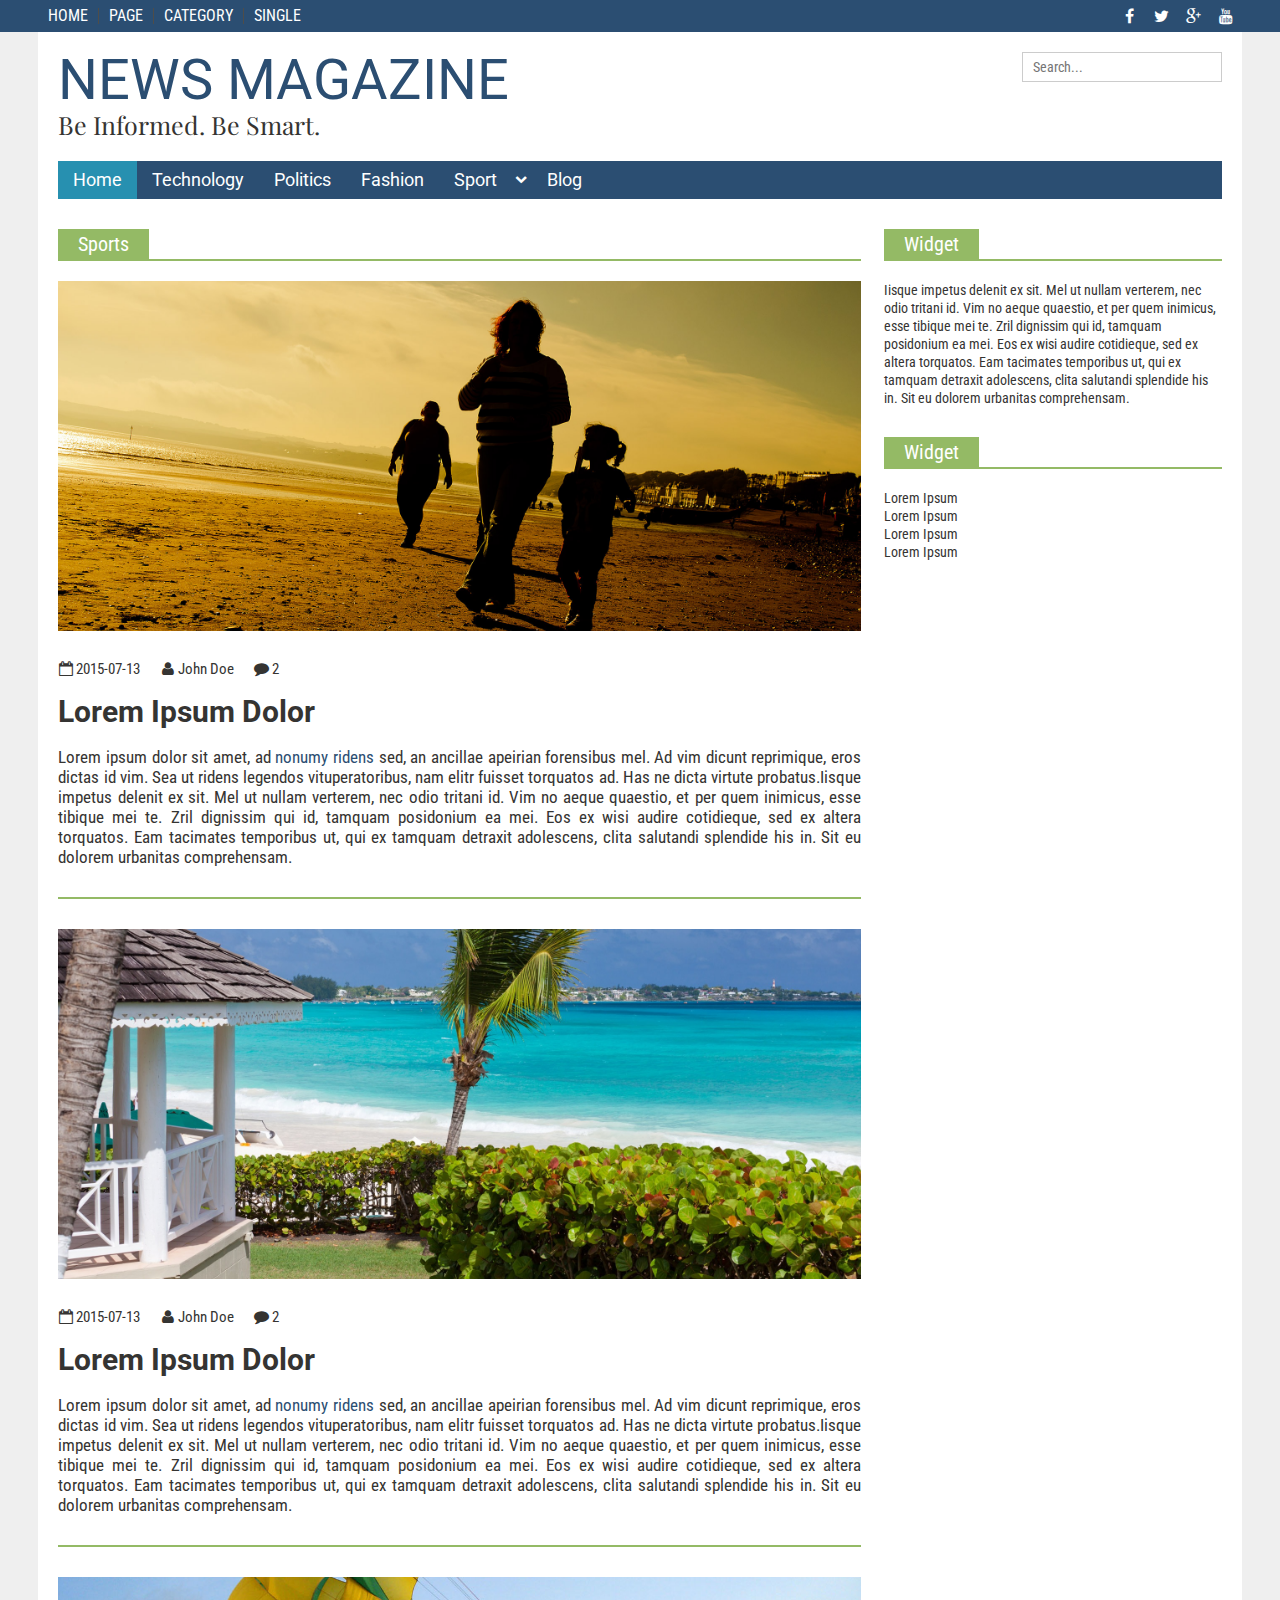
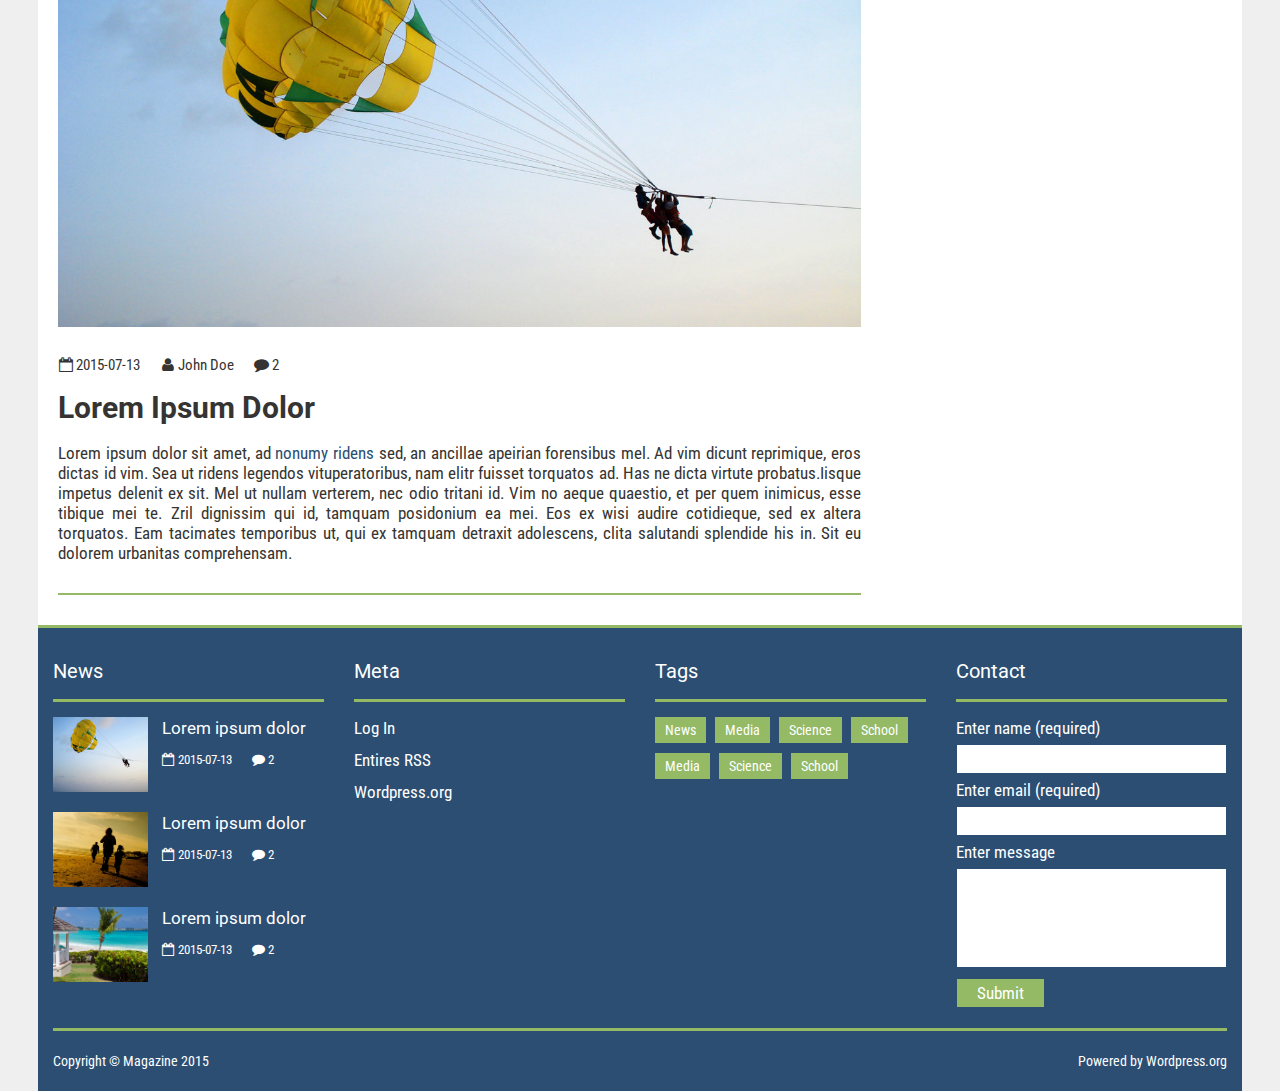
==== commit e57df32d: "Responsive menu" ====
--- a/categories.html
+++ b/categories.html
@@ -58,7 +58,29 @@
 						</li>
 						<li><a href="#" title="#">Blog</a></li>
 					</ul>
-				</nav>
+				</nav><!-- /.main_navigation -->
+				<nav class="responsive_navigation">
+					<i class="fa fa-bars open_menu">Menu</i>
+					<form class="search">
+						<input type="search" placeholder="Search..."/>
+					</form>
+					<ul class="menu closed">
+						<li class="active"><a href="index.html" title="#">Home</a></li>
+						<li><a href="#" title="#">Technology</a></li>
+						<li><a href="#" title="#">Politics</a></li>
+						<li><a href="#" title="#">Fashion</a></li>
+						<li class="child">
+							<a href="#" title="#">Sport</a>
+							<ul class="sub-menu">
+								<li><a href="#">Soccer</a></li>
+								<li><a href="#">Tennis</a></li>
+								<li><a href="#">Golf</a></li>
+								<li><a href="#">Formula 1</a></li>
+							</ul>
+						</li>
+						<li><a href="#" title="#">Blog</a></li>
+					</ul>
+				</nav><!-- /.responsive_navigation -->
 			</div><!-- /.header -->
 		</div><!-- /.wrapper -->
 	</header>
@@ -274,5 +296,6 @@
 			</div><!-- /.copyright -->
 		</footer>
 	</div><!-- /.wrapper -->
+<script src="scripts/script.js"></script>
 </body>
 </html>--- a/style.css
+++ b/style.css
@@ -49,7 +49,7 @@
   outline: none;
 }
 
-.borderbox, header .main_header, header .main_header .holder .search input, header .main_header .main_navigation li a, header .main_header .main_navigation .sub-menu li, header .main_header .responsive_navigation, header .main_header .responsive_navigation .search input, header .main_header .responsive_navigation li a, header .main_header .responsive_navigation .sub-menu li, main, .featured .overlay, .other_news, .breadcrumbs ul, .comments_section .comm_form input, .comments_section .comm_form textarea, .comments_section .comments_list li, footer .box, footer .footer_news, footer .contact_form input, footer .contact_form textarea, footer .copyright, footer .copyright .container {
+.borderbox, header .main_header, header .main_header .holder .search input, header .main_header .main_navigation li a, header .main_header .main_navigation .sub-menu li, header .main_header .responsive_navigation, header .main_header .responsive_navigation .search input, header .main_header .responsive_navigation li, header .main_header .responsive_navigation li a, header .main_header .responsive_navigation .sub-menu li, main, .featured .overlay, .other_news, .breadcrumbs ul, .comments_section .comm_form input, .comments_section .comm_form textarea, .comments_section .comments_list li, footer .box, footer .footer_news, footer .contact_form input, footer .contact_form textarea, footer .copyright, footer .copyright .container {
   box-sizing: border-box !important;
   -webkit-box-sizing: border-box !important;
   -moz-box-sizing: border-box !important;
@@ -281,7 +281,7 @@
 }
 header .main_header .main_navigation li {
   float: left;
-  font-family: 'Robotoo Condensed', sans-serif;
+  font-family: 'Roboto', sans-serif;
   font-size: 18px;
   position: relative;
 }
@@ -323,6 +323,8 @@
   background: #2b4e72;
   display: none;
   z-index: 2;
+  -webkit-box-shadow: 0 0 20px -4px #2790b0;
+  box-shadow: 0 0 20px -4px #2790b0;
 }
 header .main_header .main_navigation .sub-menu li {
   width: 100%;
@@ -336,12 +338,13 @@
   width: 100%;
   float: left;
   background: #2b4e72;
-  padding: 10px 15px;
+  padding: 10px 0;
   display: none;
 }
 header .main_header .responsive_navigation .search {
   width: 40%;
   float: right;
+  margin-right: 15px;
 }
 header .main_header .responsive_navigation .search input {
   width: 100%;
@@ -359,30 +362,33 @@
   border: 1px solid #2b4e72;
 }
 header .main_header .responsive_navigation .open_menu {
-  font-family: 'Robotoo Condensed', sans-serif;
+  font-family: 'Roboto', sans-serif;
   font-size: 18px;
   line-height: 30px;
   cursor: pointer;
+  margin-left: 15px;
 }
 header .main_header .responsive_navigation .open_menu.fa:before {
   margin-right: 7px;
 }
 header .main_header .responsive_navigation .menu {
+  width: 100%;
   float: left;
   margin-top: 10px;
 }
 header .main_header .responsive_navigation li {
   width: 100%;
   float: left;
-  font-family: 'Robotoo Condensed', sans-serif;
+  font-family: 'Roboto', sans-serif;
   font-size: 18px;
   position: relative;
+  padding: 0 15px;
 }
 header .main_header .responsive_navigation li.active {
   background: #2790b0;
 }
 header .main_header .responsive_navigation li a {
-  padding: 10px 15px;
+  padding: 10px 0;
   display: block;
 }
 header .main_header .responsive_navigation li a:hover {
@@ -400,7 +406,7 @@
   font-size: 12px;
   position: absolute;
   top: 12px;
-  right: 5px;
+  right: 15px;
 }
 header .main_header .responsive_navigation .sub-menu {
   position: absolute;
@@ -409,10 +415,13 @@
   left: 0;
   background: #2b4e72;
   z-index: 2;
+  -webkit-box-shadow: 0 0 20px -4px #2790b0;
+  box-shadow: 0 0 20px -4px #2790b0;
 }
 header .main_header .responsive_navigation .sub-menu li {
   width: 100%;
   float: left;
+  font-size: 16px;
 }
 header .main_header .responsive_navigation .sub-menu li a {
   width: 100%;
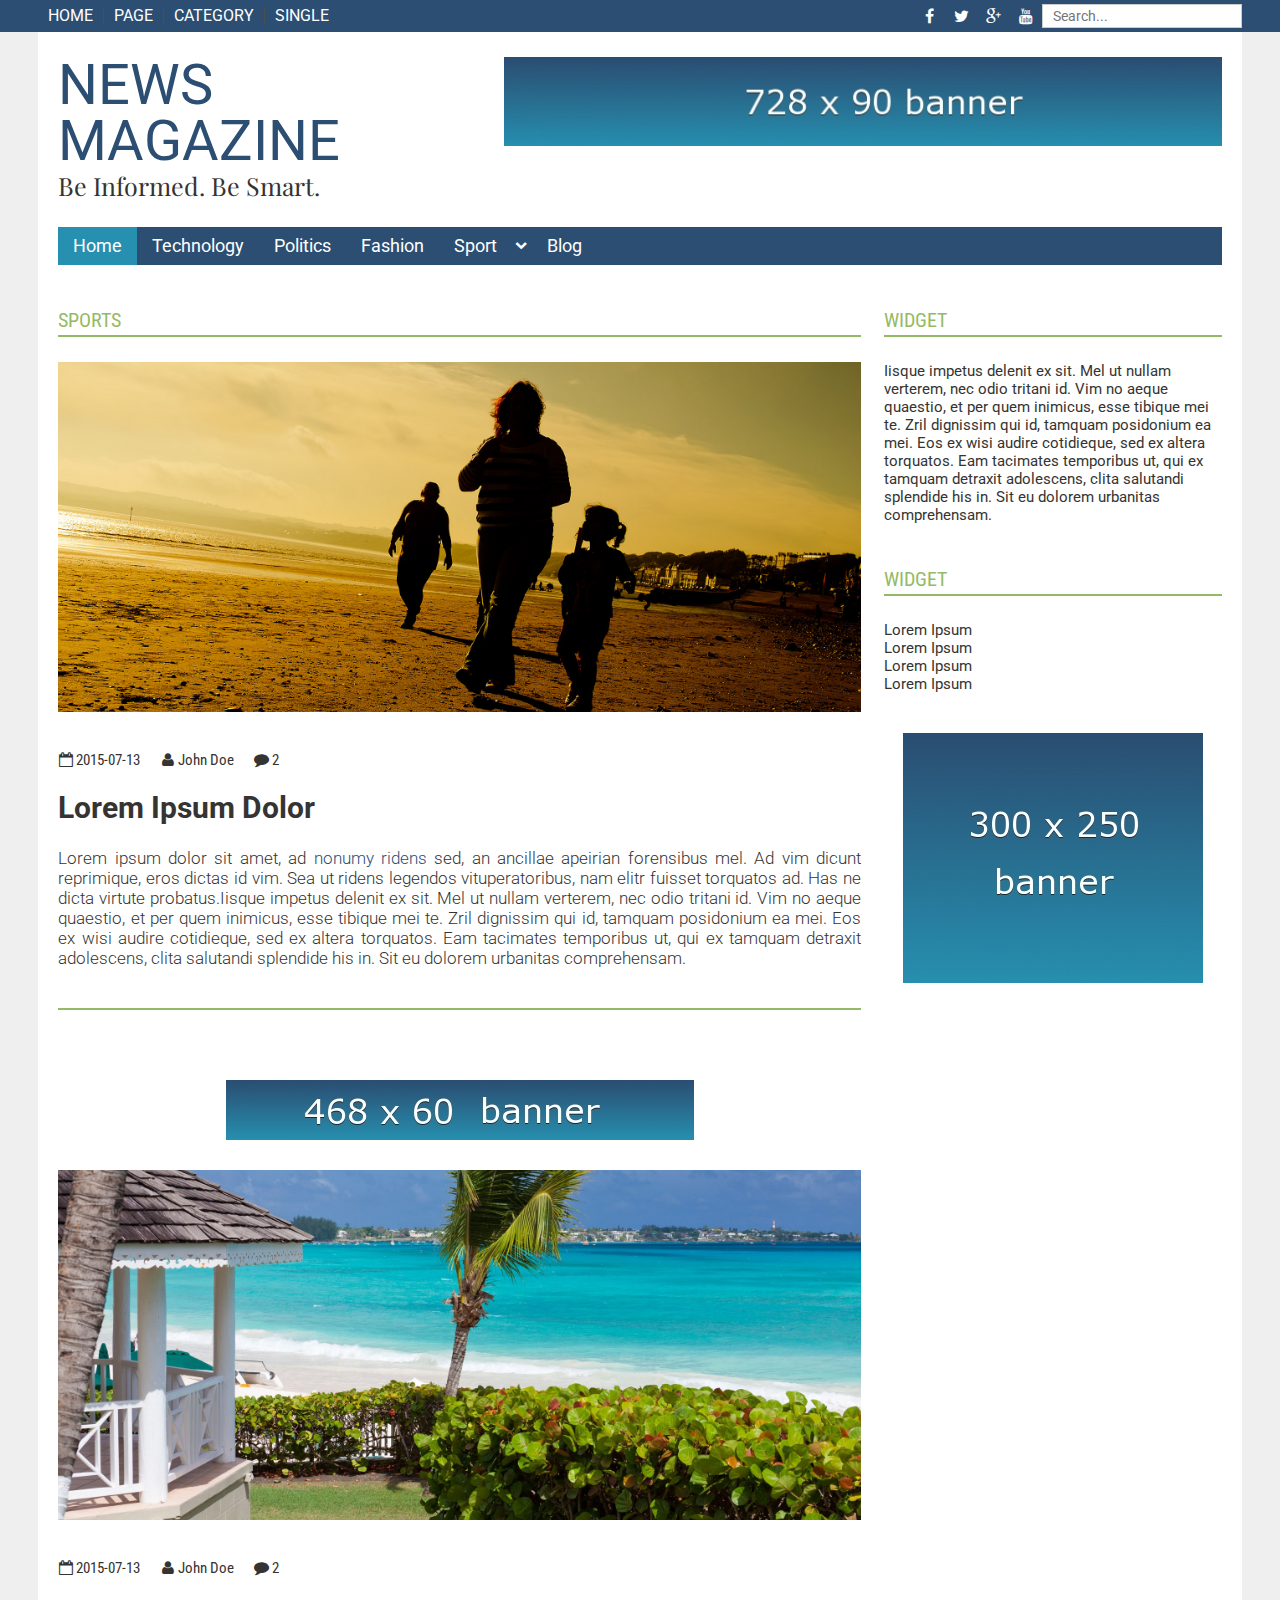
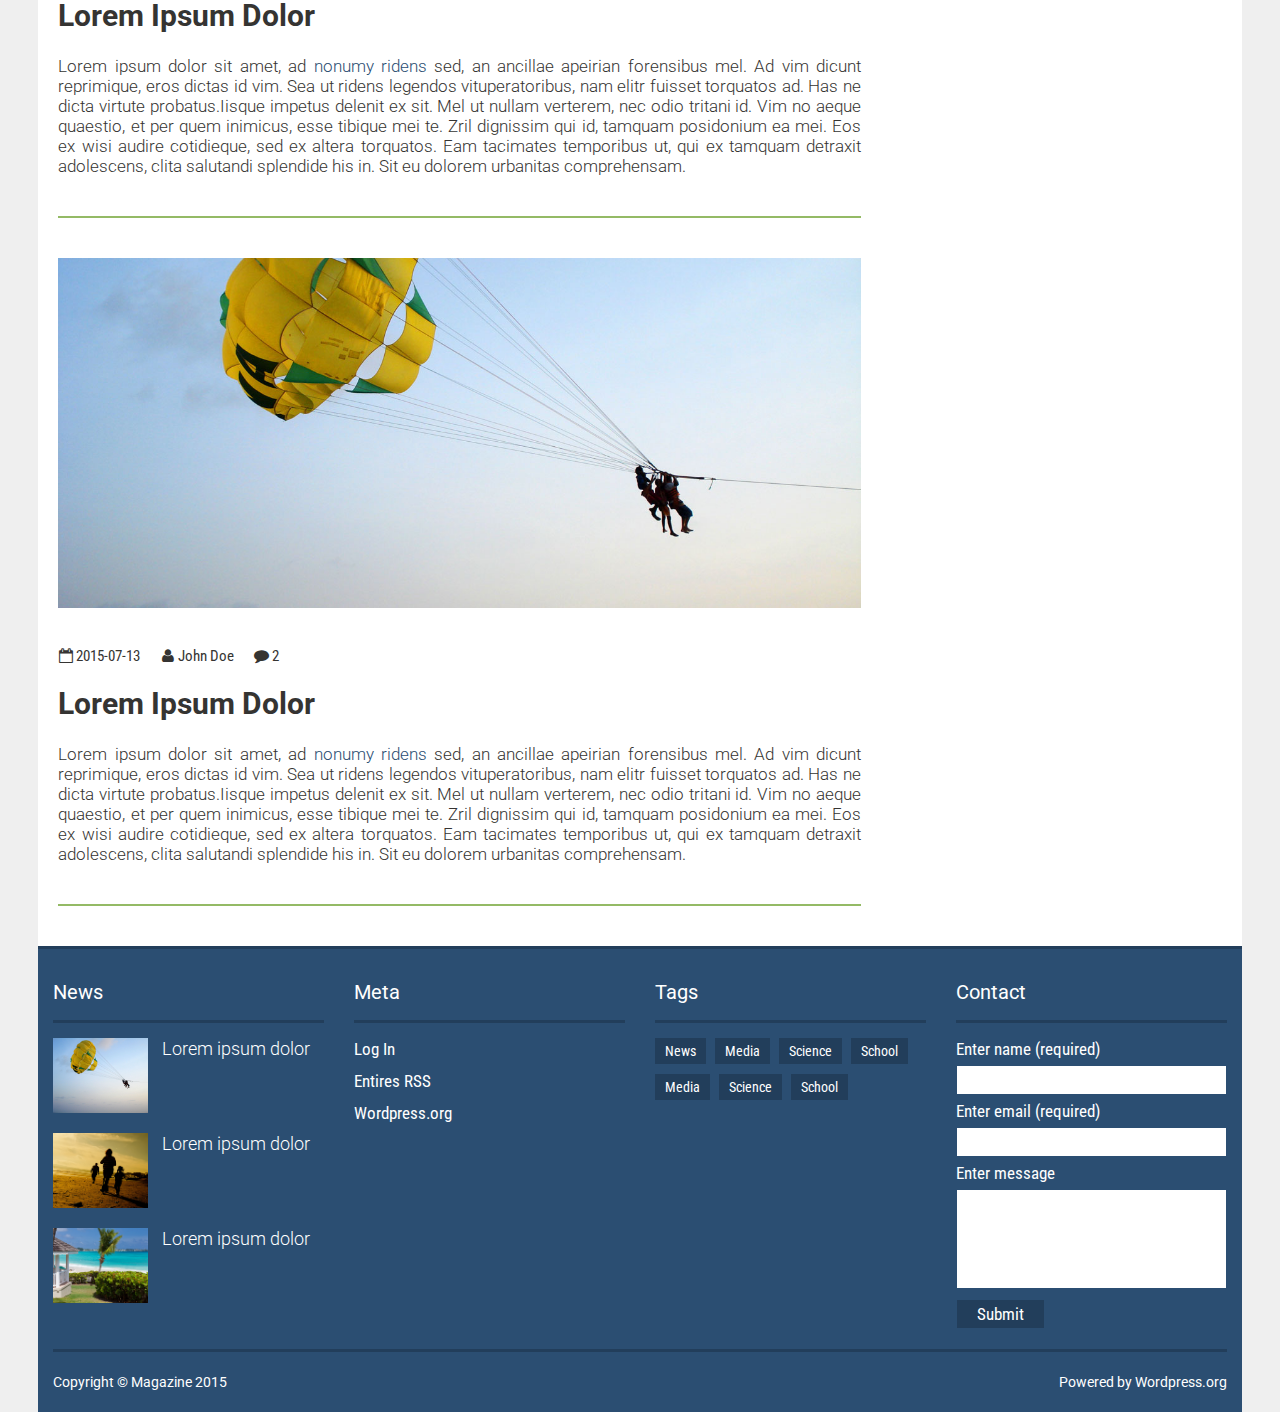
==== commit 3b308dbc: "Review" ====
--- a/categories.html
+++ b/categories.html
@@ -20,6 +20,9 @@
 						<li><a href="single.html" title="#">single</a></li>
 					</ul>
 				</nav>
+				<form class="search">
+					<input type="search" placeholder="Search..."/>
+				</form>
 				<div class="top_social">
 					<ul>
 						<li><a href="#" title="#" target="_blank" class="fa fa-facebook"></a></li>
@@ -37,9 +40,11 @@
 						<!-- <img src="images/logo.png" alt="#" /> -->
 						NEWS MAGAZINE <span>Be Informed. Be Smart.</span>
 					</a>
-					<form class="search">
-						<input type="search" placeholder="Search..."/>
-					</form>
+					<div class="banner_holder">
+						<a href="#" title="Banner">
+							<img src="images/banner.jpg" alt="Bannner" />
+						</a>
+					</div><!-- /.banner_holder -->
 				</div><!-- /.holder -->
 				<nav class="main_navigation">
 					<ul>
@@ -118,6 +123,13 @@
 							<p>Lorem ipsum dolor sit amet, ad <a href="#" title="#">nonumy ridens</a> sed, an ancillae apeirian forensibus mel. Ad vim dicunt reprimique, eros dictas id vim. Sea ut ridens legendos vituperatoribus, nam elitr fuisset torquatos ad. Has ne dicta virtute probatus.Iisque impetus delenit ex sit. Mel ut nullam verterem, nec odio tritani id. Vim no aeque quaestio, et per quem inimicus, esse tibique mei te. Zril dignissim qui id, tamquam posidonium ea mei. Eos ex wisi audire cotidieque, sed ex altera torquatos. Eam tacimates temporibus ut, qui ex tamquam detraxit adolescens, clita salutandi splendide his in. Sit eu dolorem urbanitas comprehensam.</p>
 						</div><!-- /.text -->
 					</div><!-- /.category_post -->
+
+					<div class="banner">
+						<a href="#" title="Baner">
+							<img src="images/banner3.jpg" alt="Banner" />
+						</a>
+					</div><!-- /.banner -->
+
 					<div class="category_post">
 						<div class="featured_image" style="background-image:url(images/img3.png)"></div><!-- /.featured_image -->
 						<div class="meta">
@@ -186,6 +198,11 @@
 							<li><a href="#" title="#">Lorem Ipsum</a></li>
 						</ul>
 					</div><!-- /.widget -->
+					<div class="banner_holder">
+						<a href="#" title="Baner">
+							<img src="images/banner2.jpg" alt="Banner" />
+						</a>
+					</div><!-- /.banner_holder -->
 				</aside>
 				<!-- end right sidebar -->
 			</div><!-- /.container -->
@@ -200,7 +217,7 @@
 						<div class="image" style="background-image:url(images/img2.png)"></div><!-- /.image -->
 						<div class="infos">
 							<a href="#" title="#" class="title">Lorem ipsum dolor</a>
-							<div class="meta">
+							<!-- <div class="meta">
 								<ul class="cf">
 									<li>
 										<i class="fa fa-calendar-o"></i>
@@ -211,14 +228,14 @@
 										<a href="#" title="#">2</a>
 									</li>
 								</ul>
-							</div><!-- /.meta -->
+							</div> --><!-- /.meta -->
 						</div><!-- /.infos -->
 					</div><!-- /.footer_news -->
 					<div class="footer_news">
 						<div class="image" style="background-image:url(images/img1.png)"></div><!-- /.image -->
 						<div class="infos">
 							<a href="#" title="#" class="title">Lorem ipsum dolor</a>
-							<div class="meta">
+							<!-- <div class="meta">
 								<ul class="cf">
 									<li>
 										<i class="fa fa-calendar-o"></i>
@@ -229,14 +246,14 @@
 										<a href="#" title="#">2</a>
 									</li>
 								</ul>
-							</div><!-- /.meta -->
+							</div> --><!-- /.meta -->
 						</div><!-- /.infos -->
 					</div><!-- /.footer_news -->
 					<div class="footer_news">
 						<div class="image" style="background-image:url(images/img3.png)"></div><!-- /.image -->
 						<div class="infos">
 							<a href="#" title="#" class="title">Lorem ipsum dolor</a>
-							<div class="meta">
+							<!-- <div class="meta">
 								<ul class="cf">
 									<li>
 										<i class="fa fa-calendar-o"></i>
@@ -247,7 +264,7 @@
 										<a href="#" title="#">2</a>
 									</li>
 								</ul>
-							</div><!-- /.meta -->
+							</div> --><!-- /.meta -->
 						</div><!-- /.infos -->
 					</div><!-- /.footer_news -->
 				</div><!-- /.content -->
--- a/style.css
+++ b/style.css
@@ -49,7 +49,7 @@
   outline: none;
 }
 
-.borderbox, header .main_header, header .main_header .holder .search input, header .main_header .main_navigation li a, header .main_header .main_navigation .sub-menu li, header .main_header .responsive_navigation, header .main_header .responsive_navigation .search input, header .main_header .responsive_navigation li, header .main_header .responsive_navigation li a, header .main_header .responsive_navigation .sub-menu li, main, .featured .overlay, .other_news, .breadcrumbs ul, .comments_section .comm_form input, .comments_section .comm_form textarea, .comments_section .comments_list li, footer .box, footer .footer_news, footer .contact_form input, footer .contact_form textarea, footer .copyright, footer .copyright .container {
+.borderbox, header .search input, header .main_header, header .main_header .main_navigation li a, header .main_header .main_navigation .sub-menu li, header .main_header .responsive_navigation, header .main_header .responsive_navigation .search input, header .main_header .responsive_navigation li, header .main_header .responsive_navigation li a, header .main_header .responsive_navigation .sub-menu li, main, .featured .overlay, .other_news, .breadcrumbs ul, .comments_section .comm_form input, .comments_section .comm_form textarea, .comments_section .comments_list li, footer .box, footer .footer_news, footer .contact_form input, footer .contact_form textarea, footer .copyright, footer .copyright .container {
   box-sizing: border-box !important;
   -webkit-box-sizing: border-box !important;
   -moz-box-sizing: border-box !important;
@@ -68,7 +68,7 @@
   background-size: cover !important;
 }
 
-.opacity, header .main_header .responsive_navigation .open_menu:hover, .categories li a:hover, .comments_section .comm_form .comm_submit:hover, footer a.tag:hover, footer .contact_form .submit_button:hover {
+.opacity, header .main_header .responsive_navigation .open_menu:hover, .comments_section .comm_form .comm_submit:hover, footer a.tag:hover, footer .contact_form .submit_button:hover {
   opacity: 0.8;
 }
 
@@ -193,7 +193,7 @@
 header .top_header {
   width: 100%;
   min-height: 32px;
-  font-family: 'Roboto Condensed', sans-serif;
+  font-family: 'Roboto', sans-serif;
   font-size: 16px;
   text-transform: uppercase;
   background: #2b4e72;
@@ -221,6 +221,24 @@
   height: 100%;
   padding: 0 8px;
 }
+header .search {
+  float: right;
+  width: 200px;
+  padding-top: 4px;
+}
+header .search input {
+  width: 100%;
+  height: 24px;
+  padding: 0 10px;
+  font-family: 'Roboto', sans-serif;
+  font-size: 14px;
+  border: 1px solid #ccc;
+  -webkit-appearance: none;
+  border-radius: 0;
+}
+header .search input:focus {
+  border: 1px solid #2b4e72;
+}
 header .main_header {
   width: 100%;
   float: left;
@@ -229,11 +247,11 @@
 }
 header .main_header .holder {
   width: 100%;
-  padding: 20px 0;
+  padding: 25px 0;
   float: left;
 }
 header .main_header .holder .logo {
-  max-width: 70%;
+  max-width: 36.61017%;
   float: left;
   font-family: "Roboto", sans-serif;
   font-size: 56px;
@@ -251,22 +269,15 @@
   max-width: 100%;
   display: block;
 }
-header .main_header .holder .search {
+header .main_header .holder .banner_holder {
+  width: 61.69492%;
+  height: 90px;
   float: right;
-  width: 200px;
-}
-header .main_header .holder .search input {
-  width: 100%;
-  height: 30px;
-  padding: 0 10px;
-  font-family: 'Roboto Condensed', sans-serif;
-  font-size: 14px;
-  border: 1px solid #ccc;
-  -webkit-appearance: none;
-  border-radius: 0;
-}
-header .main_header .holder .search input:focus {
-  border: 1px solid #2b4e72;
+  text-align: center;
+}
+header .main_header .holder .banner_holder img {
+  max-width: 100%;
+  max-height: 100%;
 }
 header .main_header .closed {
   display: none;
@@ -350,7 +361,7 @@
   width: 100%;
   height: 30px;
   padding: 0 10px;
-  font-family: 'Roboto Condensed', sans-serif;
+  font-family: 'Roboto', sans-serif;
   font-size: 14px;
   border: 1px solid #2b4e72;
   -webkit-appearance: none;
@@ -429,7 +440,7 @@
 
 main {
   width: 100%;
-  padding: 30px 20px;
+  padding: 40px 20px;
   float: left;
   background: #fff;
 }
@@ -459,7 +470,7 @@
 }
 
 section {
-  margin-bottom: 30px;
+  margin-bottom: 40px;
   width: 100%;
   float: left;
 }
@@ -467,27 +478,26 @@
   border-color: #2b4e72;
 }
 section:nth-child(2n) .top_section span {
-  background: #2b4e72;
+  color: #2b4e72;
 }
 section:nth-child(2n) .categories li a {
-  background: #2b4e72;
+  color: #2b4e72;
 }
 
 .top_section {
   width: 100%;
   height: 30px;
-  margin-bottom: 20px;
+  margin-bottom: 25px;
   border-bottom: 2px solid #94ba65;
 }
 .top_section span {
   font-family: 'Roboto Condensed', sans-serif;
   font-size: 20px;
   line-height: 30px;
-  padding: 0 20px;
-  color: #fff;
-  background: #94ba65;
+  color: #94ba65;
   height: 100%;
   display: inline-block;
+  text-transform: uppercase;
 }
 
 .featured {
@@ -580,13 +590,13 @@
   width: 100%;
   float: left;
   text-align: center;
-  margin-bottom: 30px;
+  margin-bottom: 40px;
 }
 .single_post .featured_image img {
   max-width: 100%;
 }
 .single_post .meta {
-  margin-bottom: 15px;
+  margin-bottom: 20px;
 }
 .single_post .meta li {
   color: #353432;
@@ -604,18 +614,19 @@
   font-size: 30px;
   font-weight: 700;
   line-height: 40px;
-  margin-bottom: 15px;
+  margin-bottom: 20px;
 }
 .single_post .text {
   width: 100%;
   float: left;
-  font-family: "Roboto Condensed", sans-serif;
+  font-family: "Roboto", sans-serif;
   font-size: 17px;
+  font-weight: 300;
   line-height: 20px;
   text-align: justify;
 }
 .single_post .text p {
-  margin-bottom: 15px;
+  margin-bottom: 20px;
 }
 .single_post .text p:last-child {
   margin-bottom: 0;
@@ -630,8 +641,8 @@
 .category_post {
   width: 100%;
   float: left;
-  padding-bottom: 30px;
-  margin-bottom: 30px;
+  padding-bottom: 40px;
+  margin-bottom: 40px;
   border-bottom: 2px solid #94ba65;
 }
 .category_post:last-child {
@@ -642,14 +653,14 @@
   height: 350px;
   float: left;
   text-align: center;
-  margin-bottom: 30px;
+  margin-bottom: 40px;
   background-position: center;
 }
 .category_post .featured_image img {
   max-width: 100%;
 }
 .category_post .meta {
-  margin-bottom: 15px;
+  margin-bottom: 20px;
 }
 .category_post .meta li {
   color: #353432;
@@ -667,7 +678,7 @@
   font-size: 30px;
   font-weight: 700;
   line-height: 40px;
-  margin-bottom: 15px;
+  margin-bottom: 20px;
 }
 .category_post .title:hover {
   color: #2790b0;
@@ -675,13 +686,14 @@
 .category_post .text {
   width: 100%;
   float: left;
-  font-family: "Roboto Condensed", sans-serif;
+  font-family: "Roboto", sans-serif;
   font-size: 17px;
   line-height: 20px;
+  font-weight: 300;
   text-align: justify;
 }
 .category_post .text p {
-  margin-bottom: 15px;
+  margin-bottom: 20px;
 }
 .category_post .text p:last-child {
   margin-bottom: 0;
@@ -696,8 +708,8 @@
 .other_news {
   width: 100%;
   float: left;
-  padding-bottom: 10px;
-  margin-bottom: 10px;
+  padding-bottom: 15px;
+  margin-bottom: 15px;
   border-bottom: 1px solid #ccc;
 }
 .other_news:last-child {
@@ -715,9 +727,10 @@
 }
 .other_news .infos .title {
   font-family: "Roboto", sans-serif;
-  font-size: 20px;
+  font-size: 22px;
   line-height: 26px;
-  margin-bottom: 10px;
+  font-weight: 300;
+  margin-bottom: 15px;
   display: inline-block;
 }
 .other_news .infos .meta {
@@ -755,55 +768,32 @@
   color: #2790b0;
 }
 
-.categories {
-  width: 100%;
-  float: left;
-  margin-top: 15px;
-}
-.categories li {
-  float: left;
-  margin-left: 15px;
-}
-.categories li:first-child {
-  margin-left: 0;
-}
-.categories li a {
-  font-family: "Roboto Condensed", sans-serif;
-  font-size: 14px;
-  color: #fff;
-  padding: 5px 12px;
-  background: #94ba65;
-  display: inline-block;
-}
-
 .breadcrumbs {
   width: 100%;
   min-height: 30px;
   float: left;
   margin-bottom: 20px;
-  border-bottom: 2px solid #94ba65;
+  border-bottom: 2px solid #2b4e72;
 }
 .breadcrumbs ul {
   height: 100%;
   float: left;
-  padding: 0 15px;
-  background: #94ba65;
 }
 .breadcrumbs li {
   float: left;
   font-family: 'Roboto Condensed', sans-serif;
-  font-size: 20px;
+  font-size: 14px;
   line-height: 30px;
-  color: #fff;
+  color: #4e4d4a;
   display: inline-block;
 }
 .breadcrumbs li a {
-  color: #fff;
+  color: #4e4d4a;
 }
 .breadcrumbs li:after {
   content: '>';
   display: inline-block;
-  padding: 0 15px;
+  padding: 0 10px;
 }
 .breadcrumbs li:last-child:after {
   display: none;
@@ -813,14 +803,14 @@
   width: 100%;
   float: left;
   padding: 20px 0;
-  margin-bottom: 10px;
+  margin-bottom: 20px;
   border-bottom: 1px solid #ccc;
 }
 .entry .title {
   font-family: "Roboto", sans-serif;
   font-size: 30px;
   line-height: 36px;
-  margin-bottom: 10px;
+  margin-bottom: 15px;
   display: inline-block;
 }
 .entry .title:hover {
@@ -828,7 +818,7 @@
 }
 .entry .meta {
   color: #4e4d4a;
-  margin-bottom: 10px;
+  margin-bottom: 15px;
 }
 .entry .meta a {
   color: #4e4d4a;
@@ -839,16 +829,17 @@
 .entry .text {
   width: 100%;
   float: left;
-  font-family: "Roboto Condensed", sans-serif;
+  font-family: "Roboto", sans-serif;
   font-size: 17px;
   line-height: 20px;
+  font-weight: 300;
   text-align: justify;
 }
 
 .comments_section {
   width: 100%;
   float: left;
-  margin-top: 30px;
+  margin-top: 40px;
 }
 .comments_section .comments_title {
   font-family: "Roboto", sans-serif;
@@ -857,8 +848,8 @@
   margin-bottom: 10px;
   display: inline-block;
   width: 100%;
-  padding: 15px 0;
-  margin: 15px 0;
+  padding-bottom: 20px;
+  margin-bottom: 20px;
   border-bottom: 3px solid #94ba65;
 }
 .comments_section #respond {
@@ -878,7 +869,7 @@
   float: left;
 }
 .comments_section .comm_form label {
-  margin: 5px 0;
+  margin: 10px 0;
   cursor: pointer;
 }
 .comments_section .comm_form label:first-child {
@@ -887,7 +878,7 @@
 .comments_section .comm_form input {
   height: 30px;
   padding: 0 10px;
-  font-family: 'Roboto Condensed', sans-serif;
+  font-family: 'Roboto', sans-serif;
   font-size: 14px;
   border: 1px solid #ccc;
   -webkit-appearance: none;
@@ -901,7 +892,7 @@
   height: 100px;
   resize: none;
   padding: 10px;
-  font-family: 'Roboto Condensed', sans-serif;
+  font-family: 'Roboto', sans-serif;
   font-size: 14px;
   border: 1px solid #ccc;
   outline: none;
@@ -913,7 +904,7 @@
 }
 .comments_section .comm_form .comm_submit {
   width: auto;
-  margin-top: 10px;
+  margin-top: 15px;
   padding: 0 20px;
   background: #2790b0;
   font-family: 'Roboto Condensed', sans-serif;
@@ -925,7 +916,7 @@
 .comments_section .comments_list {
   width: 100%;
   float: left;
-  margin-top: 30px;
+  margin-top: 40px;
 }
 .comments_section .comments_list ul, .comments_section .comments_list li {
   width: 100%;
@@ -939,7 +930,7 @@
   border: none;
 }
 .comments_section .comments_list li {
-  padding: 15px 0;
+  padding: 20px 0;
   border-bottom: 1px solid #ccc;
 }
 .comments_section .comments_list .avatar {
@@ -954,9 +945,10 @@
 .comments_section .comments_list .comment {
   width: 74%;
   float: right;
-  font-family: "Roboto Condensed", sans-serif;
+  font-family: "Roboto", sans-serif;
   font-size: 16px;
   line-height: 20px;
+  font-weight: 300;
   text-align: justify;
   color: #353432;
 }
@@ -985,10 +977,32 @@
   margin-right: 5px;
 }
 
+.banner {
+  width: 100%;
+  height: 60px;
+  float: left;
+  margin: 30px 0;
+  text-align: center;
+}
+.banner img {
+  max-width: 100%;
+  max-height: 100%;
+}
+
 aside {
   width: 29%;
   float: right;
 }
+aside .banner_holder {
+  width: 100%;
+  height: 250px;
+  float: left;
+  text-align: center;
+}
+aside .banner_holder img {
+  max-width: 100%;
+  max-height: 100%;
+}
 
 .sidebar_news,
 .news {
@@ -1006,30 +1020,30 @@
   border-color: #2b4e72;
 }
 .sidebar_news:nth-child(2n) .top_section span {
-  background: #2b4e72;
+  color: #2b4e72;
 }
 .sidebar_news:nth-child(2n) .categories li a {
-  background: #2b4e72;
+  color: #2b4e72;
 }
 .sidebar_news .entry .title {
   font-size: 20px;
   line-height: 26px;
 }
 .sidebar_news .entry .text {
-  font-size: 14px;
+  font-size: 15px;
   line-height: 18px;
 }
 .sidebar_news .other_news .infos .title {
-  font-size: 17px;
+  font-size: 18px;
   line-height: 22px;
 }
 
 .widget {
   width: 100%;
   float: left;
-  margin-bottom: 30px;
-  font-family: "Roboto Condensed", sans-serif;
-  font-size: 14px;
+  margin-bottom: 40px;
+  font-family: "Roboto", sans-serif;
+  font-size: 15px;
   line-height: 18px;
   color: #353432;
 }
@@ -1043,7 +1057,7 @@
 footer {
   width: 100%;
   float: left;
-  border-top: 3px solid #94ba65;
+  border-top: 3px solid rgba(0, 0, 0, 0.2);
   background: #2b4e72;
   color: #fff;
 }
@@ -1059,7 +1073,7 @@
   width: 100%;
   padding: 15px 0;
   margin: 15px 0;
-  border-bottom: 3px solid #94ba65;
+  border-bottom: 3px solid rgba(0, 0, 0, 0.2);
 }
 footer .box {
   width: 25%;
@@ -1104,8 +1118,9 @@
 }
 footer .footer_news .infos .title {
   font-family: "Roboto", sans-serif;
-  font-size: 17px;
+  font-size: 18px;
   line-height: 22px;
+  font-weight: 300;
   margin-bottom: 10px;
   display: inline-block;
   color: #fff;
@@ -1129,7 +1144,7 @@
   color: #fff;
   padding: 2px 10px;
   margin: 0 5px 10px 0;
-  background: #94ba65;
+  background: rgba(0, 0, 0, 0.2);
   display: inline-block;
 }
 footer a.tag:hover {
@@ -1156,7 +1171,7 @@
 footer .contact_form input {
   height: 30px;
   padding: 0 10px;
-  font-family: 'Roboto Condensed', sans-serif;
+  font-family: 'Roboto', sans-serif;
   font-size: 14px;
   border: 1px solid #2b4e72;
 }
@@ -1167,7 +1182,7 @@
   height: 100px;
   resize: none;
   padding: 10px;
-  font-family: 'Roboto Condensed', sans-serif;
+  font-family: 'Roboto', sans-serif;
   font-size: 14px;
   outline: none;
   border: 1px solid #2b4e72;
@@ -1179,7 +1194,7 @@
   width: auto;
   margin-top: 10px;
   padding: 0 20px;
-  background: #94ba65;
+  background: rgba(0, 0, 0, 0.2);
   font-family: 'Roboto Condensed', sans-serif;
   font-size: 17px;
   color: #fff;
@@ -1193,7 +1208,7 @@
   min-height: 60px;
   float: left;
   padding: 0 15px;
-  font-family: "Roboto Condensed", sans-serif;
+  font-family: "Roboto", sans-serif;
   font-size: 14px;
   line-height: 20px;
 }
@@ -1202,7 +1217,7 @@
   height: 100%;
   float: left;
   padding: 20px 0;
-  border-top: 3px solid #94ba65;
+  border-top: 3px solid rgba(0, 0, 0, 0.2);
 }
 footer .copyright a {
   color: #fff;
@@ -1223,6 +1238,10 @@
   }
 }
 @media only screen and (max-width: 1024px) {
+  header .main_header .holder .logo {
+    max-width: 100%;
+  }
+
   .featured .featured_article {
     width: 100%;
   }
@@ -1262,17 +1281,23 @@
   footer .box:nth-child(2n+1) {
     clear: both;
   }
+
+  .banner,
+  header .main_header .holder .banner_holder,
+  aside .banner_holder {
+    display: none;
+  }
 }
 @media only screen and (max-width: 768px) {
-  header .main_header .main_navigation,
-  header .main_header .holder .search {
+  header .main_header .main_navigation {
     display: none;
   }
   header .main_header .responsive_navigation {
     display: block;
   }
-  header .main_header .holder .logo {
-    max-width: 100%;
+
+  header .top_header .search {
+    display: none;
   }
 
   .featured .featured_article {
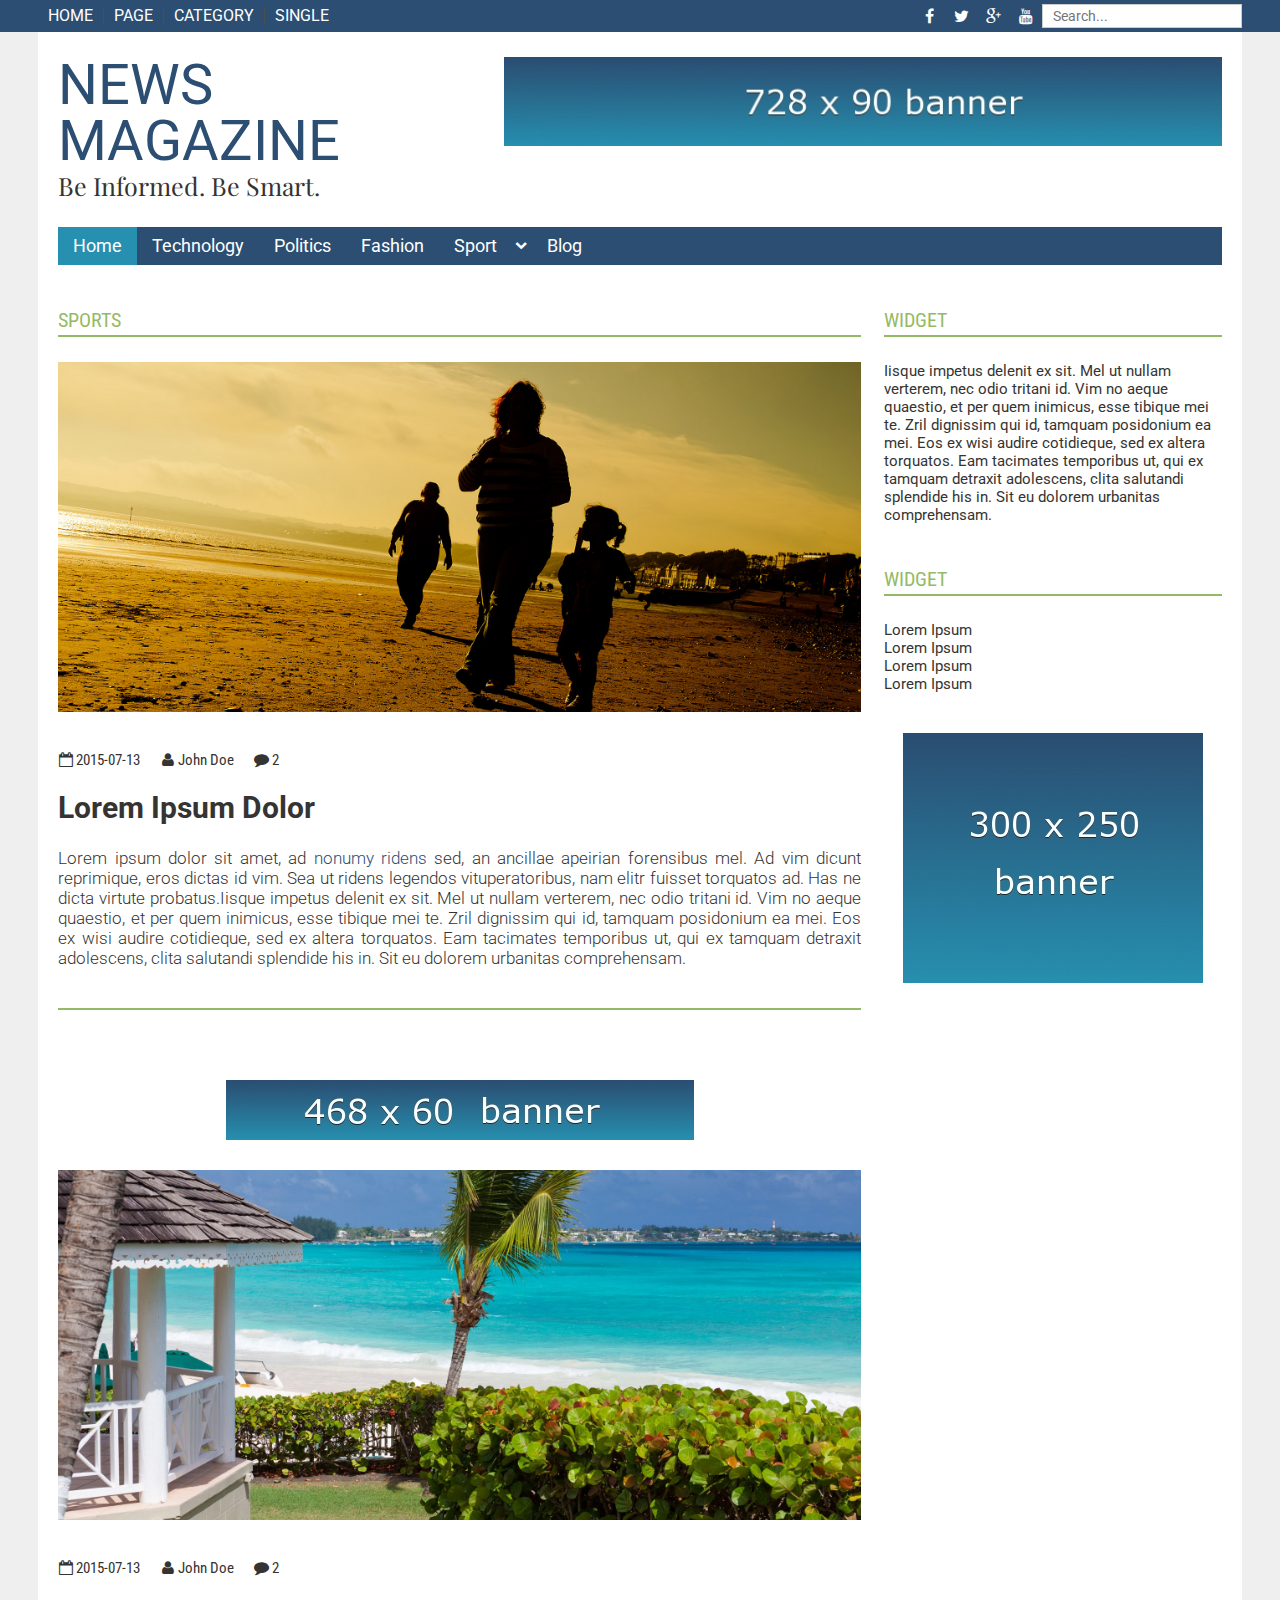
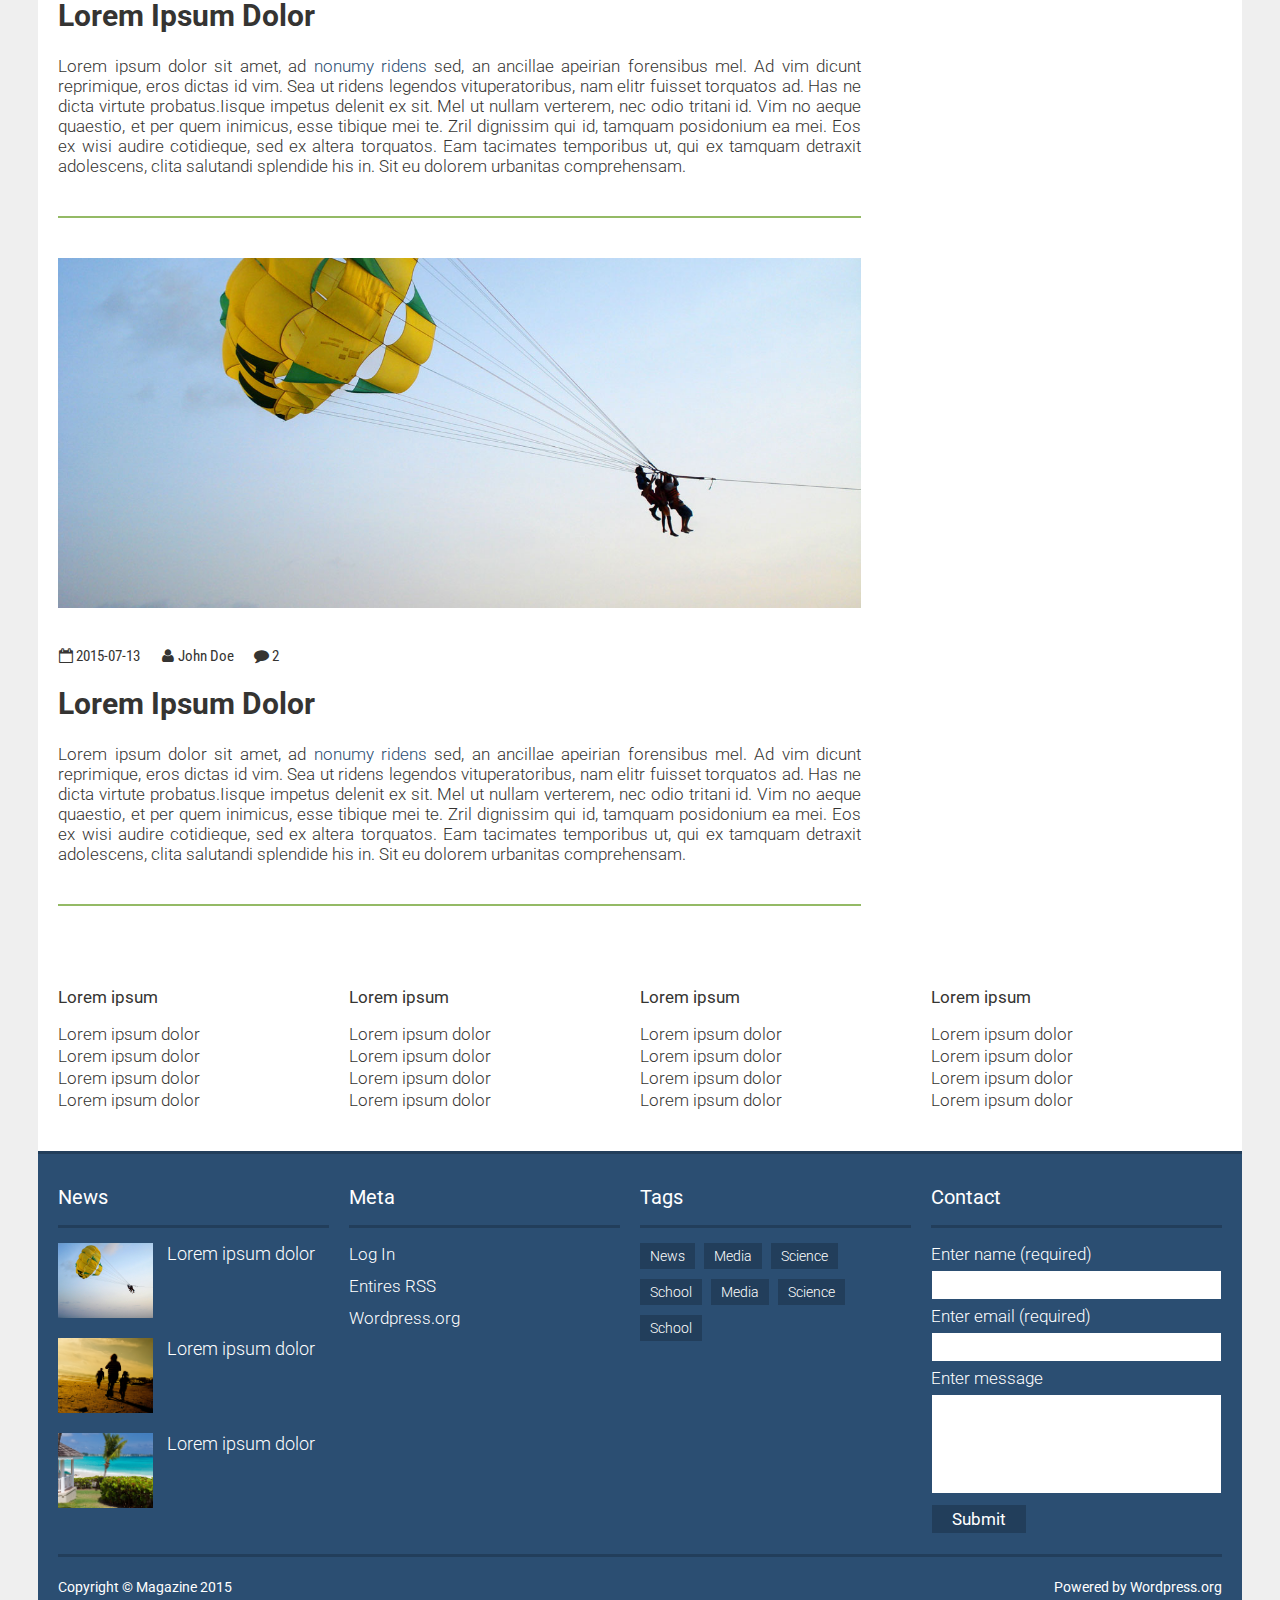
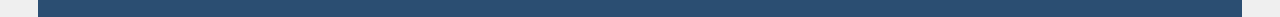
==== commit 2f6bd4b0: "add footer links section" ====
--- a/categories.html
+++ b/categories.html
@@ -210,107 +210,149 @@
 		</main>
 
 		<footer>
-			<div class="box">
-				<h3 class="box_title">News</h3><!-- /.title -->
-				<div class="content">
-					<div class="footer_news">
-						<div class="image" style="background-image:url(images/img2.png)"></div><!-- /.image -->
-						<div class="infos">
-							<a href="#" title="#" class="title">Lorem ipsum dolor</a>
-							<!-- <div class="meta">
-								<ul class="cf">
-									<li>
-										<i class="fa fa-calendar-o"></i>
-										<a href="#" title="#"><time>2015-07-13</time></a>
-									</li>
-									<li>
-										<i class="fa fa-comment"></i>
-										<a href="#" title="#">2</a>
-									</li>
-								</ul>
-							</div> --><!-- /.meta -->
-						</div><!-- /.infos -->
-					</div><!-- /.footer_news -->
-					<div class="footer_news">
-						<div class="image" style="background-image:url(images/img1.png)"></div><!-- /.image -->
-						<div class="infos">
-							<a href="#" title="#" class="title">Lorem ipsum dolor</a>
-							<!-- <div class="meta">
-								<ul class="cf">
-									<li>
-										<i class="fa fa-calendar-o"></i>
-										<a href="#" title="#"><time>2015-07-13</time></a>
-									</li>
-									<li>
-										<i class="fa fa-comment"></i>
-										<a href="#" title="#">2</a>
-									</li>
-								</ul>
-							</div> --><!-- /.meta -->
-						</div><!-- /.infos -->
-					</div><!-- /.footer_news -->
-					<div class="footer_news">
-						<div class="image" style="background-image:url(images/img3.png)"></div><!-- /.image -->
-						<div class="infos">
-							<a href="#" title="#" class="title">Lorem ipsum dolor</a>
-							<!-- <div class="meta">
-								<ul class="cf">
-									<li>
-										<i class="fa fa-calendar-o"></i>
-										<a href="#" title="#"><time>2015-07-13</time></a>
-									</li>
-									<li>
-										<i class="fa fa-comment"></i>
-										<a href="#" title="#">2</a>
-									</li>
-								</ul>
-							</div> --><!-- /.meta -->
-						</div><!-- /.infos -->
-					</div><!-- /.footer_news -->
-				</div><!-- /.content -->
-			</div><!-- /.box -->
-			<div class="box">
-				<h3 class="box_title">Meta</h3><!-- /.box_title -->
-				<div class="content">
-					<ul class="cf">
-						<li><a href="#" title="#">Log In</a></li>
-						<li><a href="#" title="#">Entires RSS</a></li>
-						<li><a href="#" title="#">Wordpress.org</a></li>
-					</ul><!-- /.cf -->
-				</div><!-- /.content -->
-			</div><!-- /.box -->
-			<div class="box">
-				<h3 class="box_title">Tags</h3><!-- /.box_title -->
-				<div class="content">
-					<a href="#" title="#" class="tag">News</a>
-					<a href="#" title="#" class="tag">Media</a>
-					<a href="#" title="#" class="tag">Science</a>
-					<a href="#" title="#" class="tag">School</a>
-					<a href="#" title="#" class="tag">Media</a>
-					<a href="#" title="#" class="tag">Science</a>
-					<a href="#" title="#" class="tag">School</a>
-				</div><!-- /.content -->
-			</div><!-- /.box -->
-			<div class="box">
-				<h3 class="box_title">Contact</h3><!-- /.box_title -->
-				<div class="content">
-					<form class="contact_form">
-						<label for="name">Enter name (required)</label>
-						<input type="text" id="name" required />
-						<label for="mail">Enter email (required)</label>
-						<input type="email" id="mail" required />
-						<label for="message">Enter message</label>
-						<textarea id="message"></textarea>
-						<input type="submit" class="submit_button" value="Submit" />
-					</form>
-				</div><!-- /.content -->
-			</div><!-- /.box -->
-			<div class="copyright">
-				<div class="container">
-					<span class="left">Copyright &copy; Magazine 2015</span>
-					<span class="right">Powered by <a href="#" title="#">Wordpress.org</a></span>
-				</div><!-- /.container -->
-			</div><!-- /.copyright -->
+			<div class="footer_links">
+				<div class="box">
+					<h3 class="title">Lorem ipsum</h3><!-- /.title -->
+					<ul>
+						<li><a href="#" title="#">Lorem ipsum dolor</a></li>
+						<li><a href="#" title="#">Lorem ipsum dolor</a></li>
+						<li><a href="#" title="#">Lorem ipsum dolor</a></li>
+						<li><a href="#" title="#">Lorem ipsum dolor</a></li>
+					</ul>
+				</div><!-- /.box -->
+				<div class="box">
+					<h3 class="title">Lorem ipsum</h3><!-- /.title -->
+					<ul>
+						<li><a href="#" title="#">Lorem ipsum dolor</a></li>
+						<li><a href="#" title="#">Lorem ipsum dolor</a></li>
+						<li><a href="#" title="#">Lorem ipsum dolor</a></li>
+						<li><a href="#" title="#">Lorem ipsum dolor</a></li>
+					</ul>
+				</div><!-- /.box -->
+				<div class="box">
+					<h3 class="title">Lorem ipsum</h3><!-- /.title -->
+					<ul>
+						<li><a href="#" title="#">Lorem ipsum dolor</a></li>
+						<li><a href="#" title="#">Lorem ipsum dolor</a></li>
+						<li><a href="#" title="#">Lorem ipsum dolor</a></li>
+						<li><a href="#" title="#">Lorem ipsum dolor</a></li>
+					</ul>
+				</div><!-- /.box -->
+				<div class="box">
+					<h3 class="title">Lorem ipsum</h3><!-- /.title -->
+					<ul>
+						<li><a href="#" title="#">Lorem ipsum dolor</a></li>
+						<li><a href="#" title="#">Lorem ipsum dolor</a></li>
+						<li><a href="#" title="#">Lorem ipsum dolor</a></li>
+						<li><a href="#" title="#">Lorem ipsum dolor</a></li>
+					</ul>
+				</div><!-- /.box -->
+			</div><!-- /.footer_links -->
+			<div class="site_footer">
+				<div class="cols cf">
+					<div class="box">
+						<h3 class="box_title">News</h3><!-- /.title -->
+						<div class="content">
+							<div class="footer_news">
+								<div class="image" style="background-image:url(images/img2.png)"></div><!-- /.image -->
+								<div class="infos">
+									<a href="#" title="#" class="title">Lorem ipsum dolor</a>
+									<!-- <div class="meta">
+										<ul class="cf">
+											<li>
+												<i class="fa fa-calendar-o"></i>
+												<a href="#" title="#"><time>2015-07-13</time></a>
+											</li>
+											<li>
+												<i class="fa fa-comment"></i>
+												<a href="#" title="#">2</a>
+											</li>
+										</ul>
+									</div> --><!-- /.meta -->
+								</div><!-- /.infos -->
+							</div><!-- /.footer_news -->
+							<div class="footer_news">
+								<div class="image" style="background-image:url(images/img1.png)"></div><!-- /.image -->
+								<div class="infos">
+									<a href="#" title="#" class="title">Lorem ipsum dolor</a>
+									<!-- <div class="meta">
+										<ul class="cf">
+											<li>
+												<i class="fa fa-calendar-o"></i>
+												<a href="#" title="#"><time>2015-07-13</time></a>
+											</li>
+											<li>
+												<i class="fa fa-comment"></i>
+												<a href="#" title="#">2</a>
+											</li>
+										</ul>
+									</div> --><!-- /.meta -->
+								</div><!-- /.infos -->
+							</div><!-- /.footer_news -->
+							<div class="footer_news">
+								<div class="image" style="background-image:url(images/img3.png)"></div><!-- /.image -->
+								<div class="infos">
+									<a href="#" title="#" class="title">Lorem ipsum dolor</a>
+									<!-- <div class="meta">
+										<ul class="cf">
+											<li>
+												<i class="fa fa-calendar-o"></i>
+												<a href="#" title="#"><time>2015-07-13</time></a>
+											</li>
+											<li>
+												<i class="fa fa-comment"></i>
+												<a href="#" title="#">2</a>
+											</li>
+										</ul>
+									</div> --><!-- /.meta -->
+								</div><!-- /.infos -->
+							</div><!-- /.footer_news -->
+						</div><!-- /.content -->
+					</div><!-- /.box -->
+					<div class="box">
+						<h3 class="box_title">Meta</h3><!-- /.box_title -->
+						<div class="content">
+							<ul class="cf">
+								<li><a href="#" title="#">Log In</a></li>
+								<li><a href="#" title="#">Entires RSS</a></li>
+								<li><a href="#" title="#">Wordpress.org</a></li>
+							</ul><!-- /.cf -->
+						</div><!-- /.content -->
+					</div><!-- /.box -->
+					<div class="box">
+						<h3 class="box_title">Tags</h3><!-- /.box_title -->
+						<div class="content">
+							<a href="#" title="#" class="tag">News</a>
+							<a href="#" title="#" class="tag">Media</a>
+							<a href="#" title="#" class="tag">Science</a>
+							<a href="#" title="#" class="tag">School</a>
+							<a href="#" title="#" class="tag">Media</a>
+							<a href="#" title="#" class="tag">Science</a>
+							<a href="#" title="#" class="tag">School</a>
+						</div><!-- /.content -->
+					</div><!-- /.box -->
+					<div class="box">
+						<h3 class="box_title">Contact</h3><!-- /.box_title -->
+						<div class="content">
+							<form class="contact_form">
+								<label for="name">Enter name (required)</label>
+								<input type="text" id="name" required />
+								<label for="mail">Enter email (required)</label>
+								<input type="email" id="mail" required />
+								<label for="message">Enter message</label>
+								<textarea id="message"></textarea>
+								<input type="submit" class="submit_button" value="Submit" />
+							</form>
+						</div><!-- /.content -->
+					</div><!-- /.box -->
+				</div><!-- /.cols -->
+				<div class="copyright">
+					<div class="container">
+						<span class="left">Copyright &copy; Magazine 2015</span>
+						<span class="right">Powered by <a href="#" title="#">Wordpress.org</a></span>
+					</div><!-- /.container -->
+				</div><!-- /.copyright -->
+			</div><!-- /.site_footer -->
 		</footer>
 	</div><!-- /.wrapper -->
 <script src="scripts/script.js"></script>
--- a/style.css
+++ b/style.css
@@ -49,18 +49,18 @@
   outline: none;
 }
 
-.borderbox, header .search input, header .main_header, header .main_header .main_navigation li a, header .main_header .main_navigation .sub-menu li, header .main_header .responsive_navigation, header .main_header .responsive_navigation .search input, header .main_header .responsive_navigation li, header .main_header .responsive_navigation li a, header .main_header .responsive_navigation .sub-menu li, main, .featured .overlay, .other_news, .breadcrumbs ul, .comments_section .comm_form input, .comments_section .comm_form textarea, .comments_section .comments_list li, footer .box, footer .footer_news, footer .contact_form input, footer .contact_form textarea, footer .copyright, footer .copyright .container {
+.borderbox, header .search input, header .main_header, header .main_header .main_navigation li a, header .main_header .main_navigation .sub-menu li, header .main_header .responsive_navigation, header .main_header .responsive_navigation .search input, header .main_header .responsive_navigation li, header .main_header .responsive_navigation li a, header .main_header .responsive_navigation .sub-menu li, main, .featured .overlay, .other_news, .breadcrumbs ul, .comments_section .comm_form input, .comments_section .comm_form textarea, .comments_section .comments_list li, .footer_links, .footer_links .box, .site_footer, .site_footer .box, .site_footer .footer_news, .site_footer .contact_form input, .site_footer .contact_form textarea, .site_footer .copyright .container {
   box-sizing: border-box !important;
   -webkit-box-sizing: border-box !important;
   -moz-box-sizing: border-box !important;
 }
 
-.transition, a, header .top_social li, header .main_header .main_navigation li, header .main_header .responsive_navigation .open_menu, header .main_header .responsive_navigation li, .comments_section .comm_form .comm_submit, footer .contact_form .submit_button {
+.transition, a, header .top_social li, header .main_header .main_navigation li, header .main_header .responsive_navigation .open_menu, header .main_header .responsive_navigation li, .comments_section .comm_form .comm_submit, .site_footer .contact_form .submit_button {
   -webkit-transition: all 0.3s;
   transition: all 0.3s;
 }
 
-.bgcover, .featured .featured_article, .featured .more_featured .small_featured_article, .feat_image, .category_post .featured_image, .other_news .image, footer .footer_news .image {
+.bgcover, .featured .featured_article, .featured .more_featured .small_featured_article, .feat_image, .category_post .featured_image, .other_news .image, .site_footer .footer_news .image {
   -webkit-background-size: cover !important;
   -moz-background-size: cover !important;
   -ms-background-size: cover !important;
@@ -68,7 +68,7 @@
   background-size: cover !important;
 }
 
-.opacity, header .main_header .responsive_navigation .open_menu:hover, .comments_section .comm_form .comm_submit:hover, footer a.tag:hover, footer .contact_form .submit_button:hover {
+.opacity, header .main_header .responsive_navigation .open_menu:hover, .comments_section .comm_form .comm_submit:hover, .site_footer a.tag:hover, .site_footer .contact_form .submit_button:hover {
   opacity: 0.8;
 }
 
@@ -1057,14 +1057,44 @@
 footer {
   width: 100%;
   float: left;
+  background: #fff;
+}
+
+.footer_links {
+  width: 100%;
+  float: left;
+  padding: 40px 20px;
+}
+.footer_links .box {
+  width: 25%;
+  padding-right: 20px;
+  float: left;
+  font-family: 'Roboto', sans-serif;
+  font-size: 17px;
+  line-height: 22px;
+  font-weight: 300;
+  color: #353432;
+}
+.footer_links .box:last-child {
+  padding-right: 0;
+}
+.footer_links .box .title {
+  font-weight: 400;
+  margin-bottom: 15px;
+}
+
+.site_footer {
+  width: 100%;
+  float: left;
   border-top: 3px solid rgba(0, 0, 0, 0.2);
   background: #2b4e72;
   color: #fff;
-}
-footer .content {
-  width: 100%;
-}
-footer .box_title {
+  padding: 0 20px;
+}
+.site_footer .content {
+  width: 100%;
+}
+.site_footer .box_title {
   font-family: "Roboto", sans-serif;
   font-size: 20px;
   line-height: 26px;
@@ -1075,48 +1105,52 @@
   margin: 15px 0;
   border-bottom: 3px solid rgba(0, 0, 0, 0.2);
 }
-footer .box {
+.site_footer .box {
   width: 25%;
-  padding: 0 15px;
-  float: left;
-  font-family: "Roboto Condensed", sans-serif;
+  padding-right: 20px;
+  float: left;
+  font-family: "Roboto", sans-serif;
   font-size: 17px;
   line-height: 22px;
   margin-bottom: 20px;
   display: inline-block;
   color: #fff;
 }
-footer .box a {
-  font-family: "Roboto Condensed", sans-serif;
+.site_footer .box:last-child {
+  padding-right: 0;
+}
+.site_footer .box a {
+  font-family: "Roboto", sans-serif;
   font-size: 17px;
   line-height: 22px;
+  font-weight: 300;
   margin-bottom: 10px;
   display: inline-block;
   color: #fff;
 }
-footer .box a:hover {
-  color: #2790b0;
-}
-footer .footer_news {
+.site_footer .box a:hover {
+  color: #2790b0;
+}
+.site_footer .footer_news {
   width: 100%;
   float: left;
   padding-bottom: 10px;
   margin-bottom: 10px;
 }
-footer .footer_news:last-child {
+.site_footer .footer_news:last-child {
   margin-bottom: 0;
 }
-footer .footer_news .image {
+.site_footer .footer_news .image {
   width: 35%;
   height: 75px;
   float: left;
   background-position: center;
 }
-footer .footer_news .infos {
+.site_footer .footer_news .infos {
   width: 60%;
   float: right;
 }
-footer .footer_news .infos .title {
+.site_footer .footer_news .infos .title {
   font-family: "Roboto", sans-serif;
   font-size: 18px;
   line-height: 22px;
@@ -1125,21 +1159,21 @@
   display: inline-block;
   color: #fff;
 }
-footer .footer_news .infos .title:hover {
-  color: #2790b0;
-}
-footer .footer_news .infos .meta {
+.site_footer .footer_news .infos .title:hover {
+  color: #2790b0;
+}
+.site_footer .footer_news .infos .meta {
   color: #fff;
   font-size: 13px;
 }
-footer .footer_news .infos .meta a {
+.site_footer .footer_news .infos .meta a {
   color: #fff;
   font-size: 13px;
 }
-footer .footer_news .infos .meta a:hover {
-  color: #2790b0;
-}
-footer a.tag {
+.site_footer .footer_news .infos .meta a:hover {
+  color: #2790b0;
+}
+.site_footer a.tag {
   font-size: 14px;
   color: #fff;
   padding: 2px 10px;
@@ -1147,38 +1181,39 @@
   background: rgba(0, 0, 0, 0.2);
   display: inline-block;
 }
-footer a.tag:hover {
-  color: #fff;
-}
-footer .contact_form {
-  width: 100%;
-  float: left;
-}
-footer .contact_form label, footer .contact_form input, footer .contact_form textarea {
+.site_footer a.tag:hover {
+  color: #fff;
+}
+.site_footer .contact_form {
+  width: 100%;
+  float: left;
+}
+.site_footer .contact_form label, .site_footer .contact_form input, .site_footer .contact_form textarea {
   width: 100%;
   float: left;
   border: none;
   -webkit-appearance: none;
   border-radius: 0;
 }
-footer .contact_form label {
+.site_footer .contact_form label {
   margin: 5px 0;
   cursor: pointer;
-}
-footer .contact_form label:first-child {
+  font-weight: 300;
+}
+.site_footer .contact_form label:first-child {
   margin-top: 0;
 }
-footer .contact_form input {
+.site_footer .contact_form input {
   height: 30px;
   padding: 0 10px;
   font-family: 'Roboto', sans-serif;
   font-size: 14px;
   border: 1px solid #2b4e72;
 }
-footer .contact_form input:focus {
+.site_footer .contact_form input:focus {
   border: 1px solid #2790b0;
 }
-footer .contact_form textarea {
+.site_footer .contact_form textarea {
   height: 100px;
   resize: none;
   padding: 10px;
@@ -1187,48 +1222,47 @@
   outline: none;
   border: 1px solid #2b4e72;
 }
-footer .contact_form textarea:focus {
+.site_footer .contact_form textarea:focus {
   border: 1px solid #2790b0;
 }
-footer .contact_form .submit_button {
+.site_footer .contact_form .submit_button {
   width: auto;
   margin-top: 10px;
   padding: 0 20px;
   background: rgba(0, 0, 0, 0.2);
-  font-family: 'Roboto Condensed', sans-serif;
+  font-family: 'Roboto', sans-serif;
   font-size: 17px;
   color: #fff;
   cursor: pointer;
 }
-footer .contact_form .submit_button:focus {
+.site_footer .contact_form .submit_button:focus {
   border: none;
 }
-footer .copyright {
+.site_footer .copyright {
   width: 100%;
   min-height: 60px;
   float: left;
-  padding: 0 15px;
   font-family: "Roboto", sans-serif;
   font-size: 14px;
   line-height: 20px;
 }
-footer .copyright .container {
+.site_footer .copyright .container {
   width: 100%;
   height: 100%;
   float: left;
   padding: 20px 0;
   border-top: 3px solid rgba(0, 0, 0, 0.2);
 }
-footer .copyright a {
-  color: #fff;
-}
-footer .copyright a:hover {
-  color: #2790b0;
-}
-footer .copyright .left {
-  float: left;
-}
-footer .copyright .right {
+.site_footer .copyright a {
+  color: #fff;
+}
+.site_footer .copyright a:hover {
+  color: #2790b0;
+}
+.site_footer .copyright .left {
+  float: left;
+}
+.site_footer .copyright .right {
   float: right;
 }
 
@@ -1275,10 +1309,21 @@
     margin-left: 0;
   }
 
-  footer .box {
+  .site_footer .box {
     width: 50%;
   }
-  footer .box:nth-child(2n+1) {
+  .site_footer .box:nth-child(2n+1) {
+    clear: both;
+  }
+
+  .footer_links .box {
+    width: 50%;
+    margin-top: 30px;
+  }
+  .footer_links .box:nth-child(1), .footer_links .box:nth-child(2) {
+    margin-top: 0;
+  }
+  .footer_links .box:nth-child(2n+1) {
     clear: both;
   }
 
@@ -1330,8 +1375,15 @@
     margin-left: 0;
   }
 
-  footer .box {
+  .site_footer .box {
     width: 100%;
+  }
+
+  .footer_links .box {
+    width: 100%;
+  }
+  .footer_links .box:nth-child(2) {
+    margin-top: 30px;
   }
 }
 @media only screen and (max-width: 480px) {
@@ -1385,17 +1437,17 @@
     width: 90%;
   }
 
-  footer .contact_form .submit_button {
+  .site_footer .contact_form .submit_button {
     width: 100%;
   }
-  footer .copyright {
+  .site_footer .copyright {
     text-align: center;
   }
-  footer .copyright .left {
+  .site_footer .copyright .left {
     float: none;
     display: block;
   }
-  footer .copyright .right {
+  .site_footer .copyright .right {
     float: none;
     display: block;
     margin-top: 7px;
